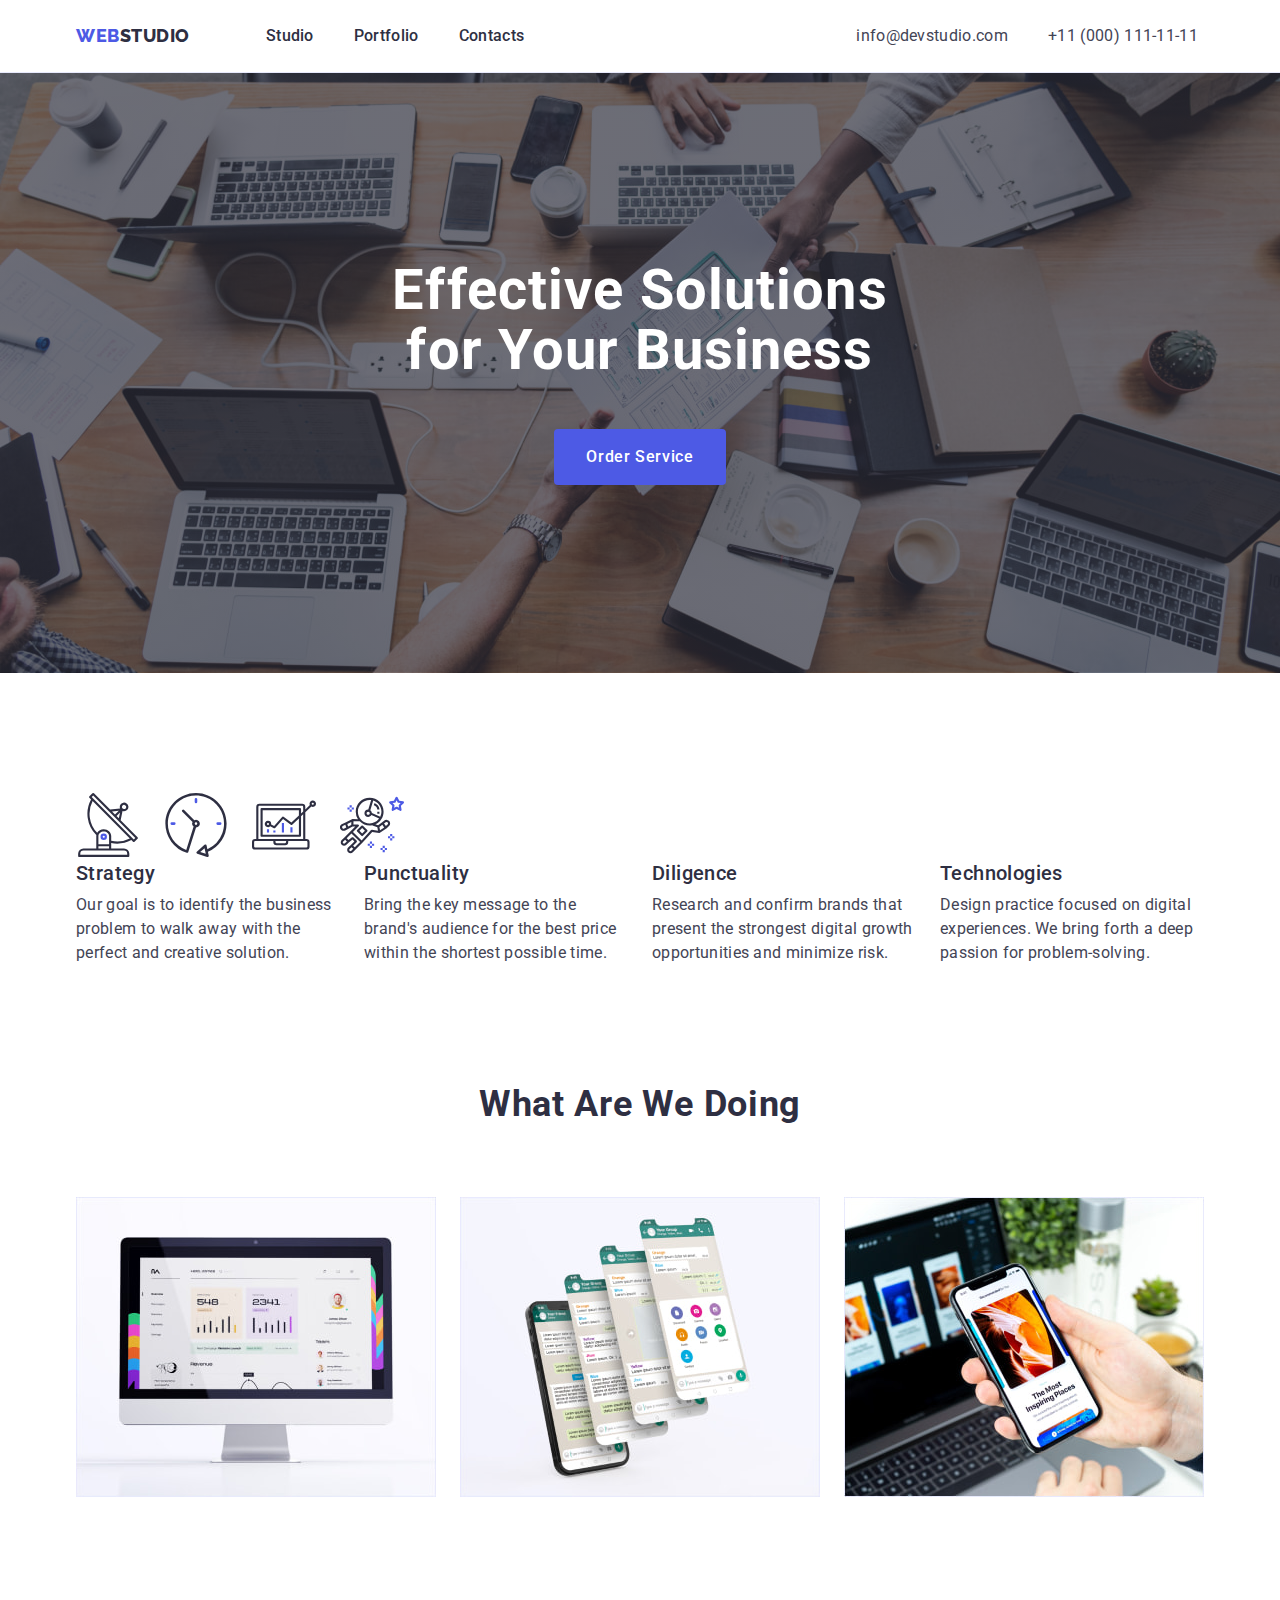
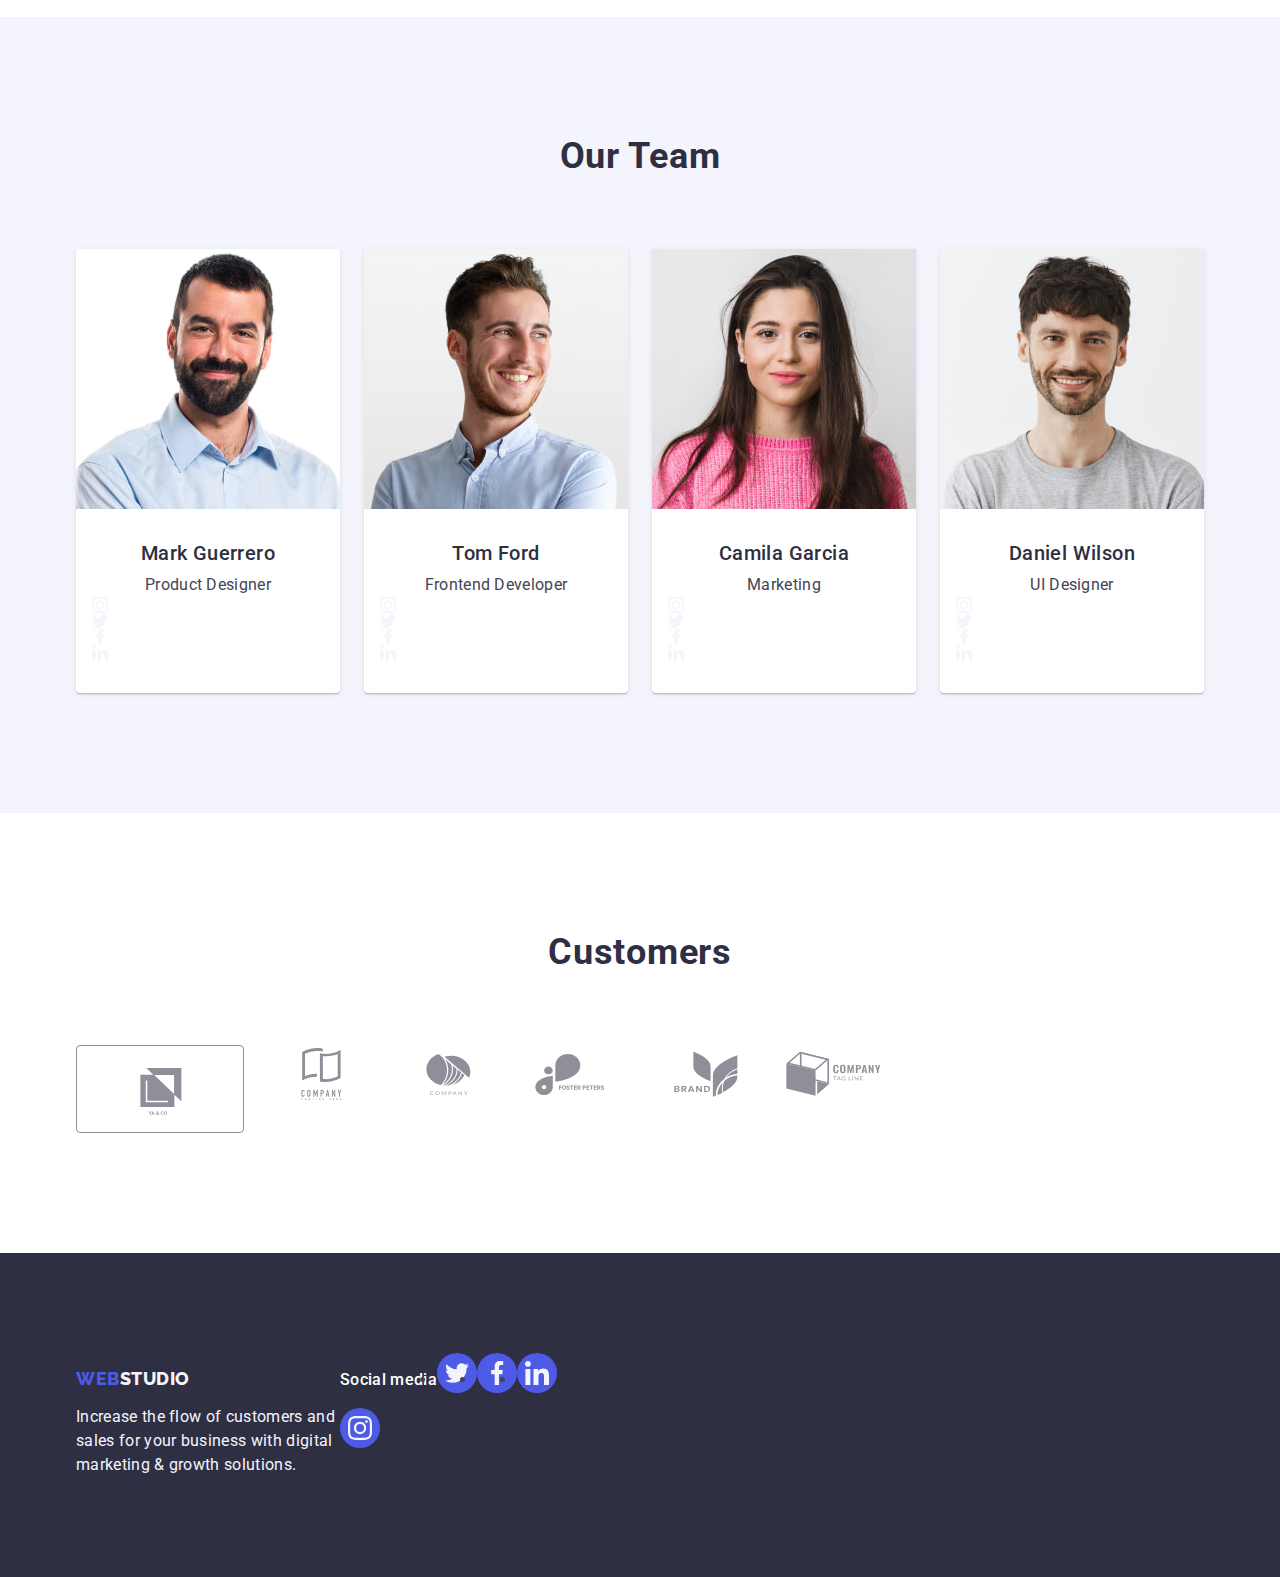
==== index.html @ 5b99110a "good night" ====
<!DOCTYPE html>
<html lang="en">
  <head>
    <meta charset="UTF-8" />
    <meta http-equiv="X-UA-Compatible" content="IE=edge" />
    <meta name="viewport" content="width=device-width, initial-scale=1.0" />
    <title>Document</title>
    <link rel="preconnect" href="https://fonts.googleapis.com" />
    <link rel="preconnect" href="https://fonts.gstatic.com" crossorigin />
    <link
      href="https://fonts.googleapis.com/css2?family=Raleway:wght@800&family=Roboto:wght@400;500;700;900&display=swap"
      rel="stylesheet"
    />
    <link
      rel="stylesheet"
      href="https://cdnjs.cloudflare.com/ajax/libs/modern-normalize/2.0.0/modern-normalize.min.css"
    />
    <link rel="stylesheet" href="./css/styles.css" />
  </head>
  <body>
    <!-- Header section -->
    <header class="line-header">
      <div class="header container">
        <nav class="line-nav">
          <a href="./index.html" target="_self" class="logo link"
            >Web<span class="accent">Studio</span></a
          >
          <ul class="menu">
            <li>
              <a class="nav link" href="./index.html" target="_self">Studio</a>
            </li>
            <li>
              <a class="nav link" href="./portfolio.html" target="_self">Portfolio</a>
            </li>
            <li>
              <a class="nav link" href="">Contacts</a>
            </li>
          </ul>
        </nav>
        <address class="address">
          <ul class="menu">
            <li>
              <a class="address-link link" href="mailto:info@devstudio.com">info@devstudio.com</a>
            </li>
            <li><a class="address-link link" href="tel:+110001111111">+11 (000) 111-11-11</a></li>
          </ul>
        </address>
      </div>
    </header>
    <!-- Main block -->
    <main>
      <section class="background">
        <div class="container">
          <h1 class="text-main">Effective Solutions for Your Business</h1>
          <button class="button-main" type="button">Order Service</button>
        </div>
      </section>
      <!-- Section one -->
      <section class="section-two">
        <div class="container">
          <h2 class="visually-hidden">What are we doing</h2>
          <ul class="section-list">
            <li>
              <svg class="pictures-one" width="64" height="64">
                <use href="./images/icons.svg#antenna"></use>
              </svg>
            </li>
            <li>
              <svg class="pictures-one" width="64" height="64">
                <use href="./images/icons.svg#clock"></use>
              </svg>
            </li>
            <li>
              <svg class="pictures-one" width="64" height="64">
                <use href="./images/icons.svg#diagram"></use>
              </svg>
            </li>
            <li>
              <svg class="pictures-one" width="64" height="64">
                <use href="./images/icons.svg#astronaut"></use>
              </svg>
            </li>
          </ul>
          <ul class="section-list">
            <li class="elements">
              <h3 class="name">Strategy</h3>
              <p class="paragraph">
                Our goal is to identify the business problem to walk away with the perfect and
                creative solution.
              </p>
            </li>
            <li class="elements">
              <h3 class="name">Punctuality</h3>
              <p class="paragraph">
                Bring the key message to the brand's audience for the best price within the shortest
                possible time.
              </p>
            </li>
            <li class="elements">
              <h3 class="name">Diligence</h3>
              <p class="paragraph">
                Research and confirm brands that present the strongest digital growth opportunities
                and minimize risk.
              </p>
            </li>
            <li class="elements">
              <h3 class="name">Technologies</h3>
              <p class="paragraph">
                Design practice focused on digital experiences. We bring forth a deep passion for
                problem-solving.
              </p>
            </li>
          </ul>
        </div>
      </section>
      <!-- Section two -->
      <section class="background-two">
        <div class="container">
          <h2 class="text-two">What are we doing</h2>
          <ul class="section-list">
            <li class="elements-two">
              <img
                class="pictures-first"
                src="./images/Section2/computer.jpg"
                width="360"
                height="300"
                alt="Website"
              />
            </li>
            <li class="elements-two">
              <img
                class="pictures-first"
                src="./images/Section2/apps.jpg"
                width="360"
                height="300"
                alt="Social networks"
              />
            </li>
            <li class="elements-two">
              <img
                class="pictures-first"
                src="./images/Section2/smartphone.jpg"
                width="360"
                height="300"
                alt="Apps"
              />
            </li>
          </ul>
        </div>
      </section>
      <!-- Section three-->
      <section class="background-three">
        <div class="container">
          <h2 class="name-three">Our Team</h2>
          <ul class="section-list">
            <li class="cards">
              <img
                src="./images/Section3/mark.jpg"
                width="264"
                height="260"
                alt="Product Designer"
              />
              <div class="cards-style">
                <h3 class="name">Mark Guerrero</h3>
                <p class="paragraph">Product Designer</p>
                <ul>
                  <li>
                    <svg class="pictures-three" width="16" height="16">
                      <use href="./images/icons.svg#instagramm"></use>
                    </svg>
                  </li>
                  <li>
                    <svg class="pictures-three" width="16" height="16">
                      <use href="./images/icons.svg#twitterr"></use>
                    </svg>
                  </li>
                  <li>
                    <svg class="pictures-three" width="16" height="16">
                      <use href="./images/icons.svg#facebookk"></use>
                    </svg>
                  </li>
                  <li>
                    <svg class="pictures-three" width="16" height="16">
                      <use href="./images/icons.svg#linkedinn"></use>
                    </svg>
                  </li>
                </ul>
              </div>
            </li>
            <li class="cards">
              <img
                src="./images/Section3/tom.jpg"
                width="264"
                height="260"
                alt="Product Designer"
              />
              <div class="cards-style">
                <h3 class="name">Tom Ford</h3>
                <p class="paragraph">Frontend Developer</p>
                <ul>
                  <li>
                    <svg class="pictures-three" width="16" height="16">
                      <use href="./images/icons.svg#instagramm"></use>
                    </svg>
                  </li>
                  <li>
                    <svg class="pictures-three" width="16" height="16">
                      <use href="./images/icons.svg#twitterr"></use>
                    </svg>
                  </li>
                  <li>
                    <svg class="pictures-three" width="16" height="16">
                      <use href="./images/icons.svg#facebookk"></use>
                    </svg>
                  </li>
                  <li>
                    <svg class="pictures-three" width="16" height="16">
                      <use href="./images/icons.svg#linkedinn"></use>
                    </svg>
                  </li>
                </ul>
              </div>
            </li>
            <li class="cards">
              <img
                src="./images/Section3/camila.jpg"
                width="264"
                height="260"
                alt="Product Designer"
              />
              <div class="cards-style">
                <h3 class="name">Camila Garcia</h3>
                <p class="paragraph">Marketing</p>
                <ul>
                  <li>
                    <svg class="pictures-three" width="16" height="16">
                      <use href="./images/icons.svg#instagramm"></use>
                    </svg>
                  </li>
                  <li>
                    <svg class="pictures-three" width="16" height="16">
                      <use href="./images/icons.svg#twitterr"></use>
                    </svg>
                  </li>
                  <li>
                    <svg class="pictures-three" width="16" height="16">
                      <use href="./images/icons.svg#facebookk"></use>
                    </svg>
                  </li>
                  <li>
                    <svg class="pictures-three" width="16" height="16">
                      <use href="./images/icons.svg#linkedinn"></use>
                    </svg>
                  </li>
                </ul>
              </div>
            </li>
            <li class="cards">
              <img
                src="./images/Section3/daniel.jpg"
                width="264"
                height="260"
                alt="Product Designer"
              />
              <div class="cards-style">
                <h3 class="name">Daniel Wilson</h3>
                <p class="paragraph">UI Designer</p>
                <ul>
                  <li>
                    <svg class="pictures-three" width="16" height="16">
                      <use href="./images/icons.svg#instagramm"></use>
                    </svg>
                  </li>
                  <li>
                    <svg class="pictures-three" width="16" height="16">
                      <use href="./images/icons.svg#twitterr"></use>
                    </svg>
                  </li>
                  <li>
                    <svg class="pictures-three" width="16" height="16">
                      <use href="./images/icons.svg#facebookk"></use>
                    </svg>
                  </li>
                  <li>
                    <a href="">
                      <svg class="pictures-three" width="16" height="16">
                      <use href="./images/icons.svg#linkedinn"></use>
                    </svg>
                    </a>
                  </li>
                </ul>
              </div>
            </li>
          </ul>
        </div>
      </section>
      <!-- Section four -->
      <section class="background-four">
        <div class="container">
          <h2 class="text-four">Customers</h2>
          <ul class="section-list">
            <li class="elements-footer">
              <a href="" target="_blank" class="link-footer">
              <svg class="pictures-four" width="104" height="56">
                <use href="./images/icons.svg#yaco"></use>
              </svg>
              </a>
            </li>
            <li>
              <svg class="pictures-four" width="104" height="56">
                <use href="./images/icons.svg#company"></use>
              </svg>
            </li>
            <li>
              <svg class="pictures-four" width="104" height="56">
                <use href="./images/icons.svg#companytwo"></use>
              </svg>
            </li>
            <li>
              <svg class="pictures-four" width="104" height="56">
                <use href="./images/icons.svg#foster"></use>
              </svg>
            </li>
            <li>
              <svg class="pictures-four" width="104" height="56">
                <use href="./images/icons.svg#brand"></use>
              </svg>
            </li>
            <li>
              <svg class="pictures-four" width="104" height="56">
                <use href="./images/icons.svg#tagline"></use>
              </svg>
            </li>
          </ul>
        </div>
      </section>
    </main>
    <!-- Footer section -->
    <footer class="footer">
      <div class="additional container">
        <div class="another-logo">
        <a href="./index.html" target="_self" class="logos link"
          >Web<span class="studio">Studio</span>
        </a>
        <p class="text-fotter">
          Increase the flow of customers and sales for your business with digital marketing & growth
          solutions.
        </p>
        </div>
        <div class="section-footer">
        <div class="networks">
          <p class="paragraph-footer">
            Social media
          </p>
          <ul class="list-footer">
          <li class="circle-element">
            <span class="circle">
            <svg class="icons-footer" width="24" height="24">
              <use href="./images/icons.svg#instagram"></use>
            </svg>
            </span>
          </li>
          </div>
          <li>
            <span class="circle">
            <svg class="icons-footer" width="24" height="24">
              <use href="./images/icons.svg#twitter"></use>
            </svg>
            </span>
            </li>
          </li>
          <li>
            <span class="circle">
            <svg class="icons-footer" width="24" height="24">
              <use href="./images/icons.svg#facebook"></use>
            </svg>
            </span>
          </li>
          <li>
            <span class="circle">
            <svg class="icons-footer" width="24" height="24">
              <use href="./images/icons.svg#linkedin"></use>
            </svg>
            </span>
          </li>
        </ul>
        </div>
      </div>
    </footer>
  </body>
</html>
---- css/styles.css ----
:root {
--active: #404BBF;
--normal: #2E2F42;
--button: #4D5AE5;
--button-navigation: #E7E9FC;
--white: #FFFFFF;
--paragraphs: #434455;
--background: #F4F4FD;
--grey: #8e8f99;
}
*,
*::before,
*::after {
    box-sizing: border-box;
}
h1,
h2,
h3,
h4,
h5,
h6,
p {
    margin-top: 0;
    margin-bottom: 0;
}

ul {
    list-style: none;
    margin: 0;
    padding: 0;
}
img {
    display: block;
    max-width: 100%;
}
body {
    margin: 0;
    color: var(--paragraphs);
    background-color: var(--white);
    font-family: "Roboto", sans-serif;
}
.link {
    text-decoration: none;
}
.nav {
    color: var(--normal);
    font-weight: 500;
    line-height: 1.5;
    letter-spacing: 0.02em;
    padding-top: 24px;
    padding-bottom: 24px;
    display: block;
}

.nav:hover,
.nav:focus {
    color: var(--active);
}
.address-link {
    color: var(--paragraphs);
    font-size: 16px;
    font-weight: 400;
    line-height: 1.5;
    letter-spacing: 0.02em;
}
.address-link:hover,
.address-link:focus {
    color: var(--active);
}
.name {
    color: var(--normal);
    font-size: 20px;
    font-weight: 500;
    line-height: 1.2;
    letter-spacing: 0.02em;
    margin-bottom: 8px;
}
.paragraph {
    color: var(--paragraphs);
    font-size: 16px;
    line-height: 1.5;
    letter-spacing: 0.02em;
    margin-right: auto;
    margin-left: auto;
}
.button {
    color: var(--button);
    background-color: var(--background);
    font-family: "Roboto", sans-serif;
    font-size: 16px;
    font-weight: 500;
    line-height: 1.5;
    letter-spacing: 0.04em;
    text-align: center;
    cursor: pointer;
    padding: 12px 24px;
    border: 1px solid #e7e9fc;
    border-radius: 4px;
}
.button:hover,
.button:focus {
    color: var(--white); 
    background-color: var(--active);
    border: 1px solid transparent;
}
.button-main {
    color: var(--white);
    background-color: var(--button);
    font-family: "Roboto", sans-serif;
    font-size: 16px;
    font-weight: 500;
    line-height: 1.5;
    letter-spacing: 0.04em;
    cursor: pointer;
    display: block;
    margin-right: auto;
    margin-left: auto;
    padding-top: 16px;
    padding-right: 32px;
    padding-bottom: 16px;
    padding-left: 32px;
    min-width: 169px;
    height: 56px;
    border: none;
    border-radius: 4px;
}
.button-main:hover,
.button-main:focus {
    color: var(--white);
    background-color: var(--active);
}
.footer {
background-color: var(--normal);
padding-top: 100px;
padding-bottom: 100px;
}
.text-fotter {
font-size: 16px;
line-height: 1.5;
letter-spacing: 0.02em;
max-width: 264px;
color: var(--background);
}
.logo {
font-family: "Raleway", sans-serif;
    font-size: 18px;
    font-weight: 800;
    line-height: 1.17;
    letter-spacing: 0.03em;
    text-align: left;
    text-transform: uppercase;
    color: var(--button);
    margin-right: 76px;
}
.accent {
    color: var(--normal);
}
.background {
    background-color: var(--normal);
    background-image: linear-gradient(rgba(46, 47, 60, 0.70), rgba(46, 47, 60, 0.70)), url(../images/people-office.jpg);
    background-repeat: no-repeat;
    background-position: center;
    background-size: cover;
    padding-top: 188px;
    padding-bottom: 188px;
}
.text-main {
    color: var(--white);
    font-size: 56px;
    font-weight: 700;
    line-height: 1.07;
    letter-spacing: 0.02em;
    text-align: center;
    margin-right: auto;
    margin-left: auto;
    margin-bottom: 48px;
    max-width: 496px;
}
.text-two {
    color: var(--normal);
        font-size: 36px;
        font-weight: 700;
        line-height: 1.11;
        letter-spacing: 0.02em;
        text-align: center;
        margin-right: auto;
        margin-left: auto;
        text-transform: capitalize;
        margin-bottom: 72px;

}
.pictures-first {
    background-color: var(--button-navigation);
}
.background-two {
background-color: var(--white);
padding-bottom: 120px;
}
.background-three {
background-color: var(--background);
padding-top: 120px;
padding-bottom: 120px;
}
.cards {
    background-color: var(--white);
    text-decoration: none;
    width: calc((100% - 72px) / 4);
    border-radius: 0px 0px 4px 4px;
    box-shadow: 0px 2px 1px 0px rgba(46, 47, 66, 0.078),
        0px 1px 1px 0px rgba(46, 47, 66, 0.161),
        0px 1px 6px 0px rgba(46, 47, 66, 0.078);
    }
.address {
    font-style: normal;
    margin-left: 332px;
}
.name-three {
    color: var(--normal);
        font-family: "Roboto", sans-serif;
        font-size: 36px;
        font-weight: 700;
        line-height: 1.11;
        letter-spacing: 0.02em;
        text-transform: capitalize;
        margin-bottom: 72px;
        text-align: center;
        margin-right: auto;
        margin-left: auto;
}
.studio {
color: var(--background);
}
.name-portfolio {
    color: var(--normal);
    font-family: "Roboto", sans-serif;
    font-size: 20px;
    font-weight: 500;
    line-height: 1.2;
    letter-spacing: 0.02em;
    margin-bottom: 8px;
}
.paragraph-two {
    color: var(--paragraphs);
    font-size: 16px;
    line-height: 1.5;
    letter-spacing: 0.02em;

}
.section-two {
padding-top: 120px;
padding-bottom: 120px;
}
.container {
    width: 1158px;
    margin-right: auto;
    margin-left: auto;
    padding-left: 15px;
    padding-right: 15px;
} 
.line-nav {
display: flex;
align-items: center;
}
.line-header{
border-bottom: 1px solid #e7e9fc;
box-shadow: 0px 2px 1px rgba(46, 47, 66, 0.08),
 0px 1px 1px rgba(46, 47, 66, 0.16),
 0px 1px 6px rgba(46, 47, 66, 0.08);
}    
.menu {
    display: flex;
    gap: 40px;
}   
.section-list {
    display: flex;
    gap: 24px;
}
.elements {
width: calc((100% - 72px) / 4);
}
.elements-two {
    width: calc((100% - 48px) / 3);
}
.cards-style {
padding: 32px 16px;
text-align: center;
}
.visually-hidden {
    position: absolute;
    width: 1px;
    height: 1px;
    margin: -1px;
    border: 0;
    padding: 0;
    white-space: nowrap;
    clip-path: inset(100%);
    clip: rect(0 0 0 0);
    overflow: hidden;
}
.header {
    display: flex;
    align-items: center;
}
.section-portfolio {
    padding-top: 96px;
    padding-bottom: 120px;
}
.list-portfolio {
    display: flex;
    justify-content: center;
    gap: 24px;
    margin-bottom: 72px;
}
.list-port {
    display: flex;
    flex-wrap: wrap;
    column-gap: 24px;
    row-gap: 48px;
}
.cards-portfolio {
    background-color: var(--white);
    text-decoration: none;
    width: calc((100% - 48px) / 3);
    box-shadow: 0px 2px 1px 0px rgba(46, 47, 66, 0.078),
     0px 1px 1px 0px rgba(46, 47, 66, 0.161),
     0px 1px 6px 0px rgba(46, 47, 66, 0.078);
}
.inf-portfolio {
    padding: 32px 16px;
    border: 1px solid #e7e9fc;
    border-top: none;
}
.logos {
    font-family: "Raleway", sans-serif;
    font-size: 18px;
    font-weight: 800;
    line-height: 1.17;
    letter-spacing: 0.03em;
    text-align: left;
    text-transform: uppercase;
    color: var(--button);
    display: inline-block;
    margin-bottom: 16px;
}
.background-four {
background-color: var(--white);
padding-top: 120px;
padding-bottom: 120px;
}
.text-four {
    color: var(--normal);
    font-size: 36px;
    font-weight: 700;
    line-height: 1.11;
    letter-spacing: 0.02em;
    text-align: center;
    margin-right: auto;
    margin-left: auto;
    text-transform: capitalize;
    margin-bottom: 72px;
}
.pictures-four {
    stroke: ;
    fill: currentColor;
}
.elements-footer {
    width: calc((100% - 120px) / 6);
    height: 88px;
}
.link-footer {
    width: 100%;
    height: 100%;
    border: 1px solid var(--grey);
    border-radius: 4px;
    display: flex;
    align-items: center;
    justify-content: center;
    color: var(--grey);
}
.link-footer:hover,
.link-footer:focus {
    border-color: var(--active);
    color: var(--active);
}
.pictures-one {
    fill: none;
        stroke: ;
}
.pictures-three {
    display: flex;
    fill: none;
        stroke: ;
}
.icons-footer {

}
.circle {
    display: flex;
    justify-content: center;
    align-items: center;
    width: 40px;
    height: 40px;
    background-color: var(--button);
    border-radius: 50px;
}
.circle:hover,
.circle:focus {
background-color: #31d0aa;
}
.section-footer {
    display: flex;
    align-items: baseline;
    margin-right: 120px;
}
.list-footer {
    display: flex;
    gap: 16px;
}
.additional {
    display: flex;
    align-items: baseline;
}
.another-logo {

}
.networks {

}
.paragraph-footer {
    font-weight: 500;
    font-size: 16px;
    line-height: 1.5;
    letter-spacing: 0.02em;
    color: #FFFFFF;
    margin-bottom: 16px;
}
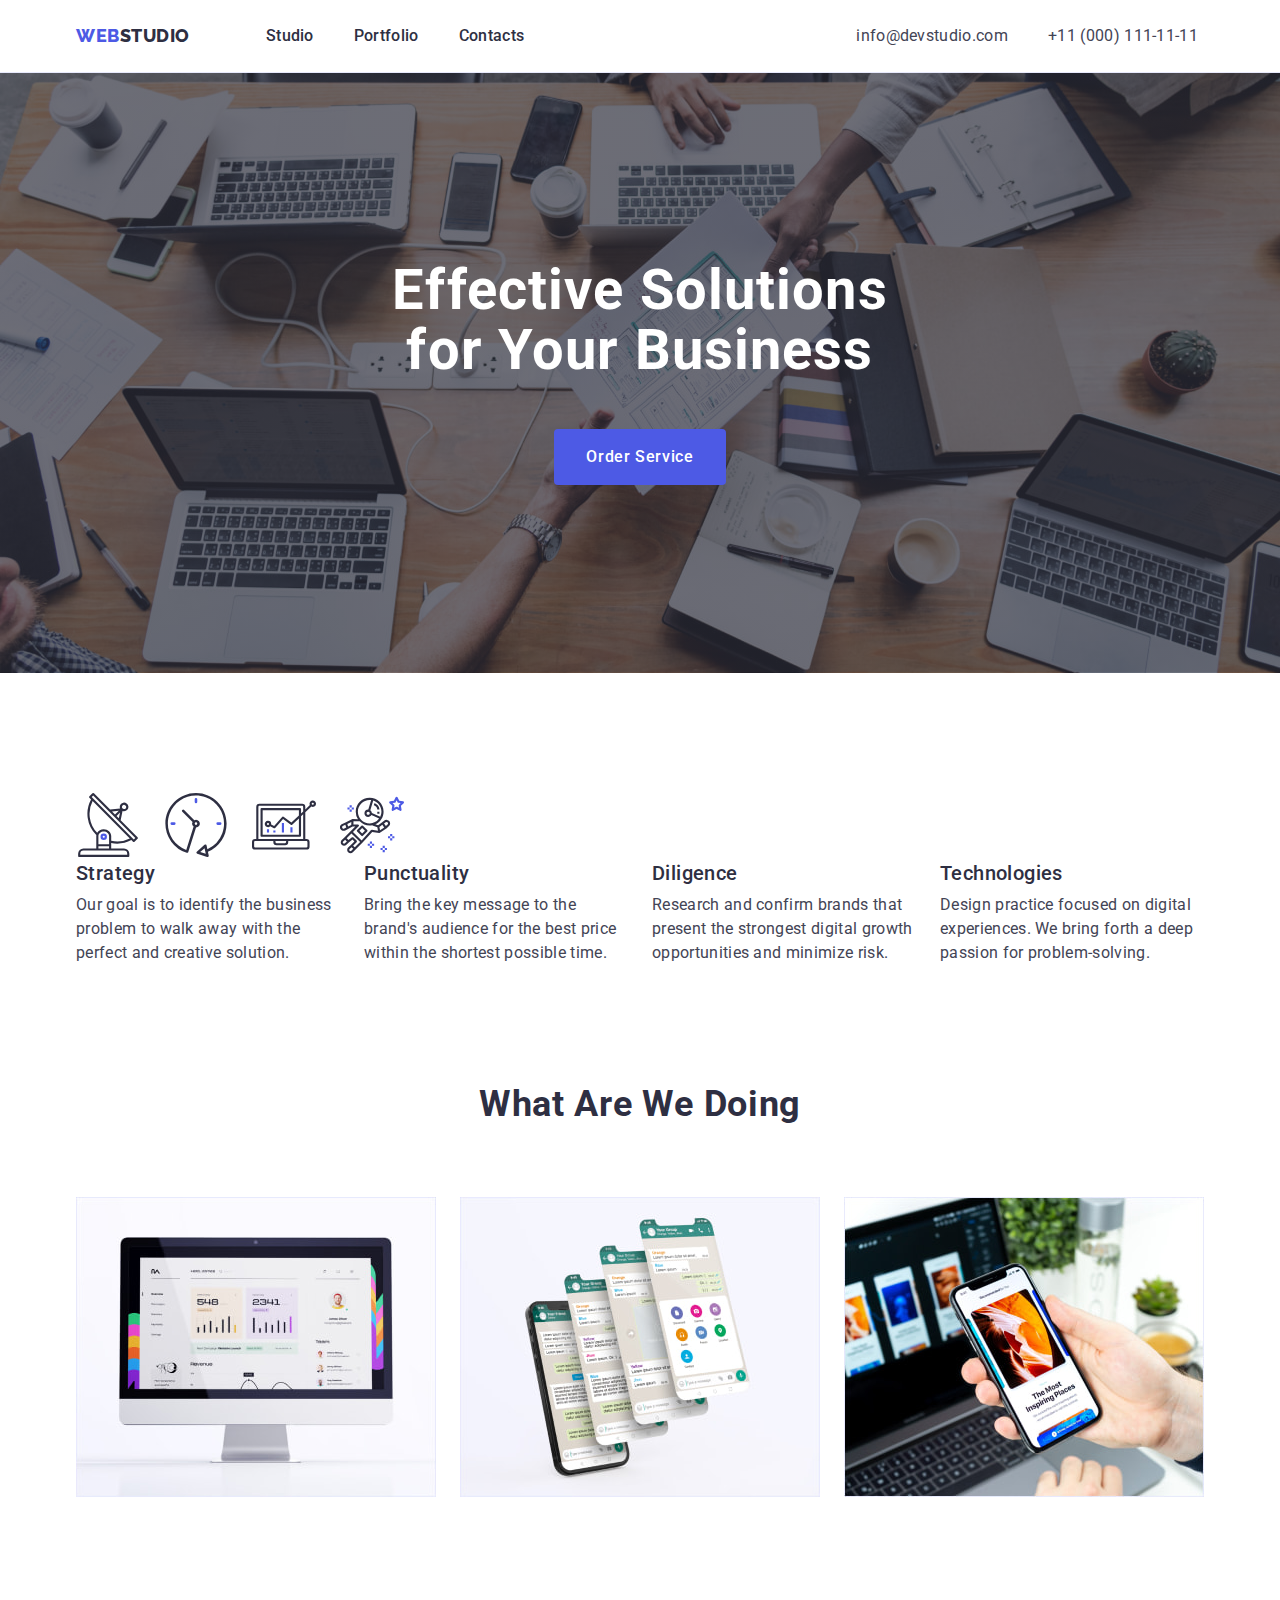
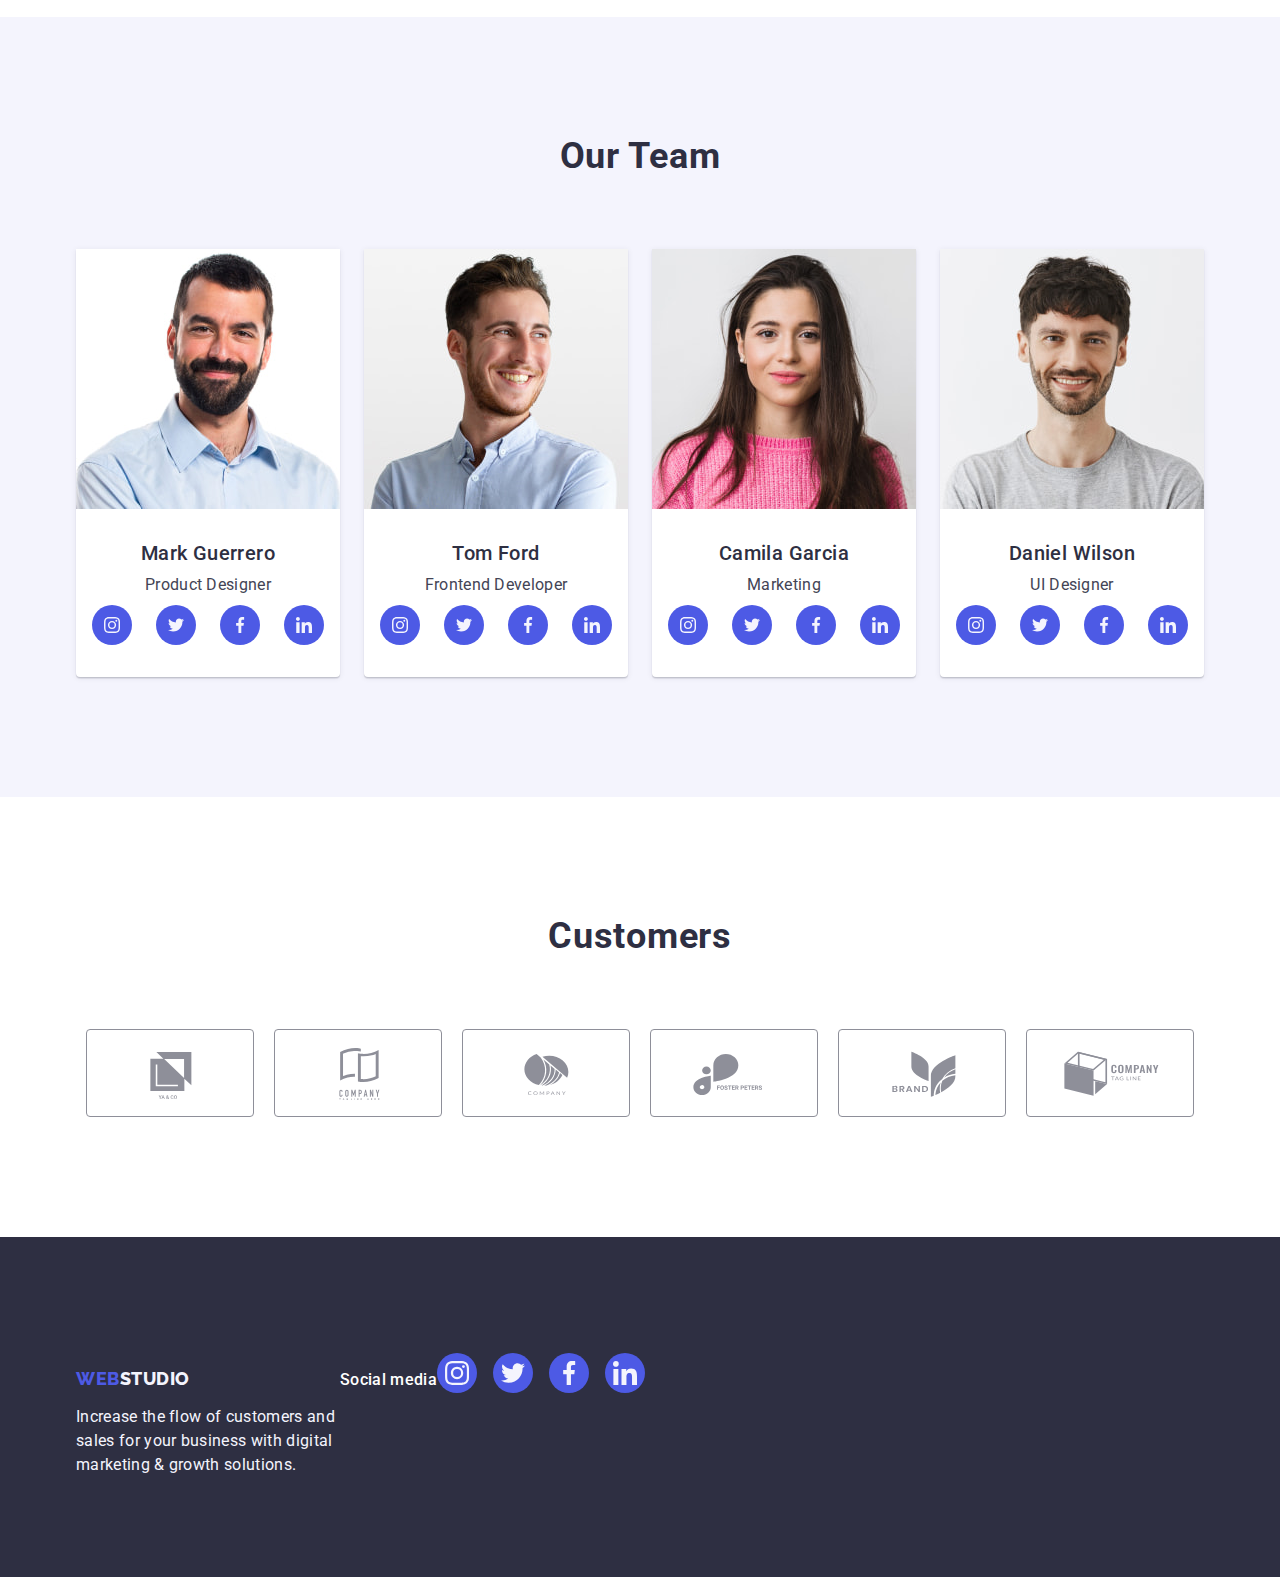
==== commit 6f3d0374: "new day" ====
--- a/index.html
+++ b/index.html
@@ -163,26 +163,34 @@
               <div class="cards-style">
                 <h3 class="name">Mark Guerrero</h3>
                 <p class="paragraph">Product Designer</p>
-                <ul>
-                  <li>
-                    <svg class="pictures-three" width="16" height="16">
+                <ul class="team-list">
+                  <li class="team-item">
+                    <a href="" class="team-link">
+                    <svg class="team-icons" width="16" height="16">
                       <use href="./images/icons.svg#instagramm"></use>
                     </svg>
-                  </li>
-                  <li>
-                    <svg class="pictures-three" width="16" height="16">
+                    </a>
+                  </li>
+                  <li class="team-item">
+                    <a href="" class="team-link">
+                    <svg class="team-icons" width="16" height="16">
                       <use href="./images/icons.svg#twitterr"></use>
                     </svg>
-                  </li>
-                  <li>
-                    <svg class="pictures-three" width="16" height="16">
+                    </a>
+                  </li>
+                  <li class="team-item">
+                    <a href="" class="team-link">
+                    <svg class="team-icons" width="16" height="16">
                       <use href="./images/icons.svg#facebookk"></use>
                     </svg>
-                  </li>
-                  <li>
-                    <svg class="pictures-three" width="16" height="16">
+                    </a>
+                  </li>
+                  <li class="team-item">
+                    <a href="" class="team-link">
+                    <svg class="team-icons" width="16" height="16">
                       <use href="./images/icons.svg#linkedinn"></use>
                     </svg>
+                    </a>
                   </li>
                 </ul>
               </div>
@@ -197,26 +205,34 @@
               <div class="cards-style">
                 <h3 class="name">Tom Ford</h3>
                 <p class="paragraph">Frontend Developer</p>
-                <ul>
-                  <li>
-                    <svg class="pictures-three" width="16" height="16">
+                <ul class="team-list">
+                  <li class="team-item">
+                    <a href="" class="team-link">
+                    <svg class="team-icons" width="16" height="16">
                       <use href="./images/icons.svg#instagramm"></use>
                     </svg>
-                  </li>
-                  <li>
-                    <svg class="pictures-three" width="16" height="16">
+                    </a>
+                  </li>
+                  <li class="team-item">
+                    <a href="" class="team-link">
+                    <svg class="team-icons" width="16" height="16">
                       <use href="./images/icons.svg#twitterr"></use>
                     </svg>
-                  </li>
-                  <li>
-                    <svg class="pictures-three" width="16" height="16">
+                    </a>
+                  </li>
+                  <li class="team-item">
+                    <a href="" class="team-link">
+                    <svg class="team-icons" width="16" height="16">
                       <use href="./images/icons.svg#facebookk"></use>
                     </svg>
-                  </li>
-                  <li>
-                    <svg class="pictures-three" width="16" height="16">
+                    </a>
+                  </li>
+                  <li class="team-item">
+                    <a href="" class="team-link">
+                    <svg class="team-icons" width="16" height="16">
                       <use href="./images/icons.svg#linkedinn"></use>
                     </svg>
+                    </a>
                   </li>
                 </ul>
               </div>
@@ -231,26 +247,34 @@
               <div class="cards-style">
                 <h3 class="name">Camila Garcia</h3>
                 <p class="paragraph">Marketing</p>
-                <ul>
-                  <li>
-                    <svg class="pictures-three" width="16" height="16">
+                <ul class="team-list">
+                  <li class="team-item">
+                    <a href="" class="team-link">
+                    <svg class="team-icons" width="16" height="16">
                       <use href="./images/icons.svg#instagramm"></use>
                     </svg>
-                  </li>
-                  <li>
-                    <svg class="pictures-three" width="16" height="16">
+                    </a>
+                  </li>
+                  <li class="team-item">
+                    <a href="" class="team-link">
+                    <svg class="team-icons" width="16" height="16">
                       <use href="./images/icons.svg#twitterr"></use>
                     </svg>
-                  </li>
-                  <li>
-                    <svg class="pictures-three" width="16" height="16">
+                    </a>
+                  </li>
+                  <li class="team-item">
+                    <a href="" class="team-link">
+                    <svg class="team-icons" width="16" height="16">
                       <use href="./images/icons.svg#facebookk"></use>
                     </svg>
-                  </li>
-                  <li>
-                    <svg class="pictures-three" width="16" height="16">
+                    </a>
+                  </li>
+                  <li class="team-item">
+                    <a href="" class="team-link">
+                    <svg class="team-icons" width="16" height="16">
                       <use href="./images/icons.svg#linkedinn"></use>
                     </svg>
+                    </a>
                   </li>
                 </ul>
               </div>
@@ -265,25 +289,31 @@
               <div class="cards-style">
                 <h3 class="name">Daniel Wilson</h3>
                 <p class="paragraph">UI Designer</p>
-                <ul>
-                  <li>
-                    <svg class="pictures-three" width="16" height="16">
+                <ul class="team-list">
+                  <li class="team-item">
+                    <a href="" class="team-link">
+                    <svg class="team-icons" width="16" height="16">
                       <use href="./images/icons.svg#instagramm"></use>
                     </svg>
-                  </li>
-                  <li>
-                    <svg class="pictures-three" width="16" height="16">
+                    </a>
+                  </li>
+                  <li class="team-item">
+                    <a href="" class="team-link">
+                    <svg class="team-icons" width="16" height="16">
                       <use href="./images/icons.svg#twitterr"></use>
                     </svg>
-                  </li>
-                  <li>
-                    <svg class="pictures-three" width="16" height="16">
+                    </a>
+                  </li>
+                  <li class="team-item">
+                    <a href="" class="team-link">
+                    <svg class="team-icons" width="16" height="16">
                       <use href="./images/icons.svg#facebookk"></use>
                     </svg>
-                  </li>
-                  <li>
-                    <a href="">
-                      <svg class="pictures-three" width="16" height="16">
+                    </a>
+                  </li>
+                  <li class="team-item">
+                    <a href="" class="team-link">
+                    <svg class="team-icons" width="16" height="16">
                       <use href="./images/icons.svg#linkedinn"></use>
                     </svg>
                     </a>
@@ -298,38 +328,48 @@
       <section class="background-four">
         <div class="container">
           <h2 class="text-four">Customers</h2>
-          <ul class="section-list">
-            <li class="elements-footer">
-              <a href="" target="_blank" class="link-footer">
-              <svg class="pictures-four" width="104" height="56">
+          <ul class="customers-list">
+            <li class="customers-item">
+              <a href="" class="customers-link" aria-label="yaco">
+              <svg class="customers-icon" width="104" height="56">
                 <use href="./images/icons.svg#yaco"></use>
               </svg>
               </a>
             </li>
-            <li>
-              <svg class="pictures-four" width="104" height="56">
+            <li class="customers-item">
+              <a href="" class="customers-link" aria-label="company">
+              <svg class="customers-icon" width="104" height="56">
                 <use href="./images/icons.svg#company"></use>
               </svg>
-            </li>
-            <li>
-              <svg class="pictures-four" width="104" height="56">
+              </a>
+            </li>
+            <li class="customers-item">
+              <a href="" class="customers-link" aria-label="companytwo">
+              <svg class="customers-icon" width="104" height="56">
                 <use href="./images/icons.svg#companytwo"></use>
               </svg>
-            </li>
-            <li>
-              <svg class="pictures-four" width="104" height="56">
+              </a>
+            </li>
+            <li class="customers-item">
+              <a href="" class="customers-link" aria-label="foster">
+              <svg class="customers-icon" width="104" height="56">
                 <use href="./images/icons.svg#foster"></use>
               </svg>
-            </li>
-            <li>
-              <svg class="pictures-four" width="104" height="56">
+              </a>
+            </li>
+            <li class="customers-item">
+              <a href="" class="customers-link" aria-label="brand">
+              <svg class="customers-icon" width="104" height="56">
                 <use href="./images/icons.svg#brand"></use>
               </svg>
-            </li>
-            <li>
-              <svg class="pictures-four" width="104" height="56">
+              </a>
+            </li>
+            <li class="customers-item">
+              <a href="" class="customers-link" aria-label="tagline">
+              <svg class="customers-icon" width="104" height="56">
                 <use href="./images/icons.svg#tagline"></use>
               </svg>
+              </a>
             </li>
           </ul>
         </div>
@@ -348,40 +388,38 @@
         </p>
         </div>
         <div class="section-footer">
-        <div class="networks">
           <p class="paragraph-footer">
             Social media
           </p>
-          <ul class="list-footer">
-          <li class="circle-element">
-            <span class="circle">
-            <svg class="icons-footer" width="24" height="24">
+          <ul class="footer-list">
+          <li class="footer-item">
+            <a href="" class="footer-link" aria-label="instagram">
+            <svg class="footer-icons" width="24" height="24">
               <use href="./images/icons.svg#instagram"></use>
             </svg>
-            </span>
+            </a>
           </li>
-          </div>
-          <li>
-            <span class="circle">
-            <svg class="icons-footer" width="24" height="24">
+          <li class="footer-item">
+            <a href="" class="footer-link" aria-label="instagram">
+            <svg class="footer-icons" width="24" height="24">
               <use href="./images/icons.svg#twitter"></use>
             </svg>
-            </span>
+          </a>
             </li>
           </li>
-          <li>
-            <span class="circle">
-            <svg class="icons-footer" width="24" height="24">
+          <li class="footer-item">
+            <a href="" class="footer-link" aria-label="instagram">
+            <svg class="footer-icons" width="24" height="24">
               <use href="./images/icons.svg#facebook"></use>
             </svg>
-            </span>
+          </a>
           </li>
-          <li>
-            <span class="circle">
-            <svg class="icons-footer" width="24" height="24">
+          <li class="footer-item">
+            <a href="" class="footer-link" aria-label="instagram">
+            <svg class="footer-icons" width="24" height="24">
               <use href="./images/icons.svg#linkedin"></use>
             </svg>
-            </span>
+          </a>
           </li>
         </ul>
         </div>
--- a/css/styles.css
+++ b/css/styles.css
@@ -271,19 +271,11 @@
     display: flex;
     gap: 40px;
 }   
-.section-list {
-    display: flex;
-    gap: 24px;
-}
 .elements {
 width: calc((100% - 72px) / 4);
 }
 .elements-two {
     width: calc((100% - 48px) / 3);
-}
-.cards-style {
-padding: 32px 16px;
-text-align: center;
 }
 .visually-hidden {
     position: absolute;
@@ -359,15 +351,24 @@
     text-transform: capitalize;
     margin-bottom: 72px;
 }
-.pictures-four {
-    stroke: ;
-    fill: currentColor;
-}
-.elements-footer {
+.pictures-one {
+    fill: none;
+}
+.section-list {
+    display: flex;
+    gap: 24px;
+}
+/* Customers - Section four */
+.customers-list {
+    display: flex;
+    justify-content: center;
+    gap: 20px;
+}
+.customers-item {
     width: calc((100% - 120px) / 6);
     height: 88px;
 }
-.link-footer {
+.customers-link {
     width: 100%;
     height: 100%;
     border: 1px solid var(--grey);
@@ -377,60 +378,103 @@
     justify-content: center;
     color: var(--grey);
 }
-.link-footer:hover,
-.link-footer:focus {
+.customers-link:hover .customers-icon {
+    fill: var(--active);
+}
+.customers-link:hover,
+.customers-link:focus {
     border-color: var(--active);
     color: var(--active);
 }
-.pictures-one {
+.customers-icon {
+fill: currentColor;
+}
+/* Section three */
+.team-icons {
+    display: flex;
     fill: none;
-        stroke: ;
-}
-.pictures-three {
+}
+.team-list {
+display: flex;
+justify-content: center;
+gap: 24px;
+}
+.team-item {
+    width: 40px;
+    height: 40px;
+    border-radius: 50%;
+    margin-top: 8px;
+    transition-duration: 250ms;
+    transition-timing-function: cubic-bezier(0.4, 0, 0.2, 1);
+}
+.team-link {
+display: flex;
+width: 40px;
+height: 40px;
+background-color: var(--button);
+border-radius: 50%;
+justify-content: center;
+align-items: center;
+transition: background-color 250ms cubic-bezier(0.4, 0, 0.2, 1);
+}
+.team-link:hover,
+.team-link:focus {
+    background-color: var(--active);
+}
+.cards-style {
+    padding: 32px 0;
+    text-align: center;
+}
+/* Footer */
+.footer-icons {
     display: flex;
     fill: none;
-        stroke: ;
-}
-.icons-footer {
-
-}
-.circle {
+}
+
+.footer-list {
     display: flex;
     justify-content: center;
-    align-items: center;
+    gap: 16px;
+}
+.footer-item {
+    width: 40px;
+    height: 40px;
+    border-radius: 50%;
+    margin-top: 16px;
+    transition-duration: 250ms;
+    transition-timing-function: cubic-bezier(0.4, 0, 0.2, 1);
+}
+
+.footer-link {
+    display: flex;
     width: 40px;
     height: 40px;
     background-color: var(--button);
-    border-radius: 50px;
-}
-.circle:hover,
-.circle:focus {
-background-color: #31d0aa;
+    border-radius: 50%;
+    justify-content: center;
+    align-items: center;
+    transition: background-color 250ms cubic-bezier(0.4, 0, 0.2, 1);
+}
+.footer-link:hover,
+.footer-link:focus {
+    background-color: #31d0aa;
 }
 .section-footer {
     display: flex;
     align-items: baseline;
     margin-right: 120px;
 }
-.list-footer {
-    display: flex;
-    gap: 16px;
-}
+
 .additional {
     display: flex;
     align-items: baseline;
 }
-.another-logo {
-
-}
-.networks {
-
-}
 .paragraph-footer {
     font-weight: 500;
     font-size: 16px;
     line-height: 1.5;
     letter-spacing: 0.02em;
-    color: #FFFFFF;
+    color: var(--white);
     margin-bottom: 16px;
+    max-width: 264px;
 }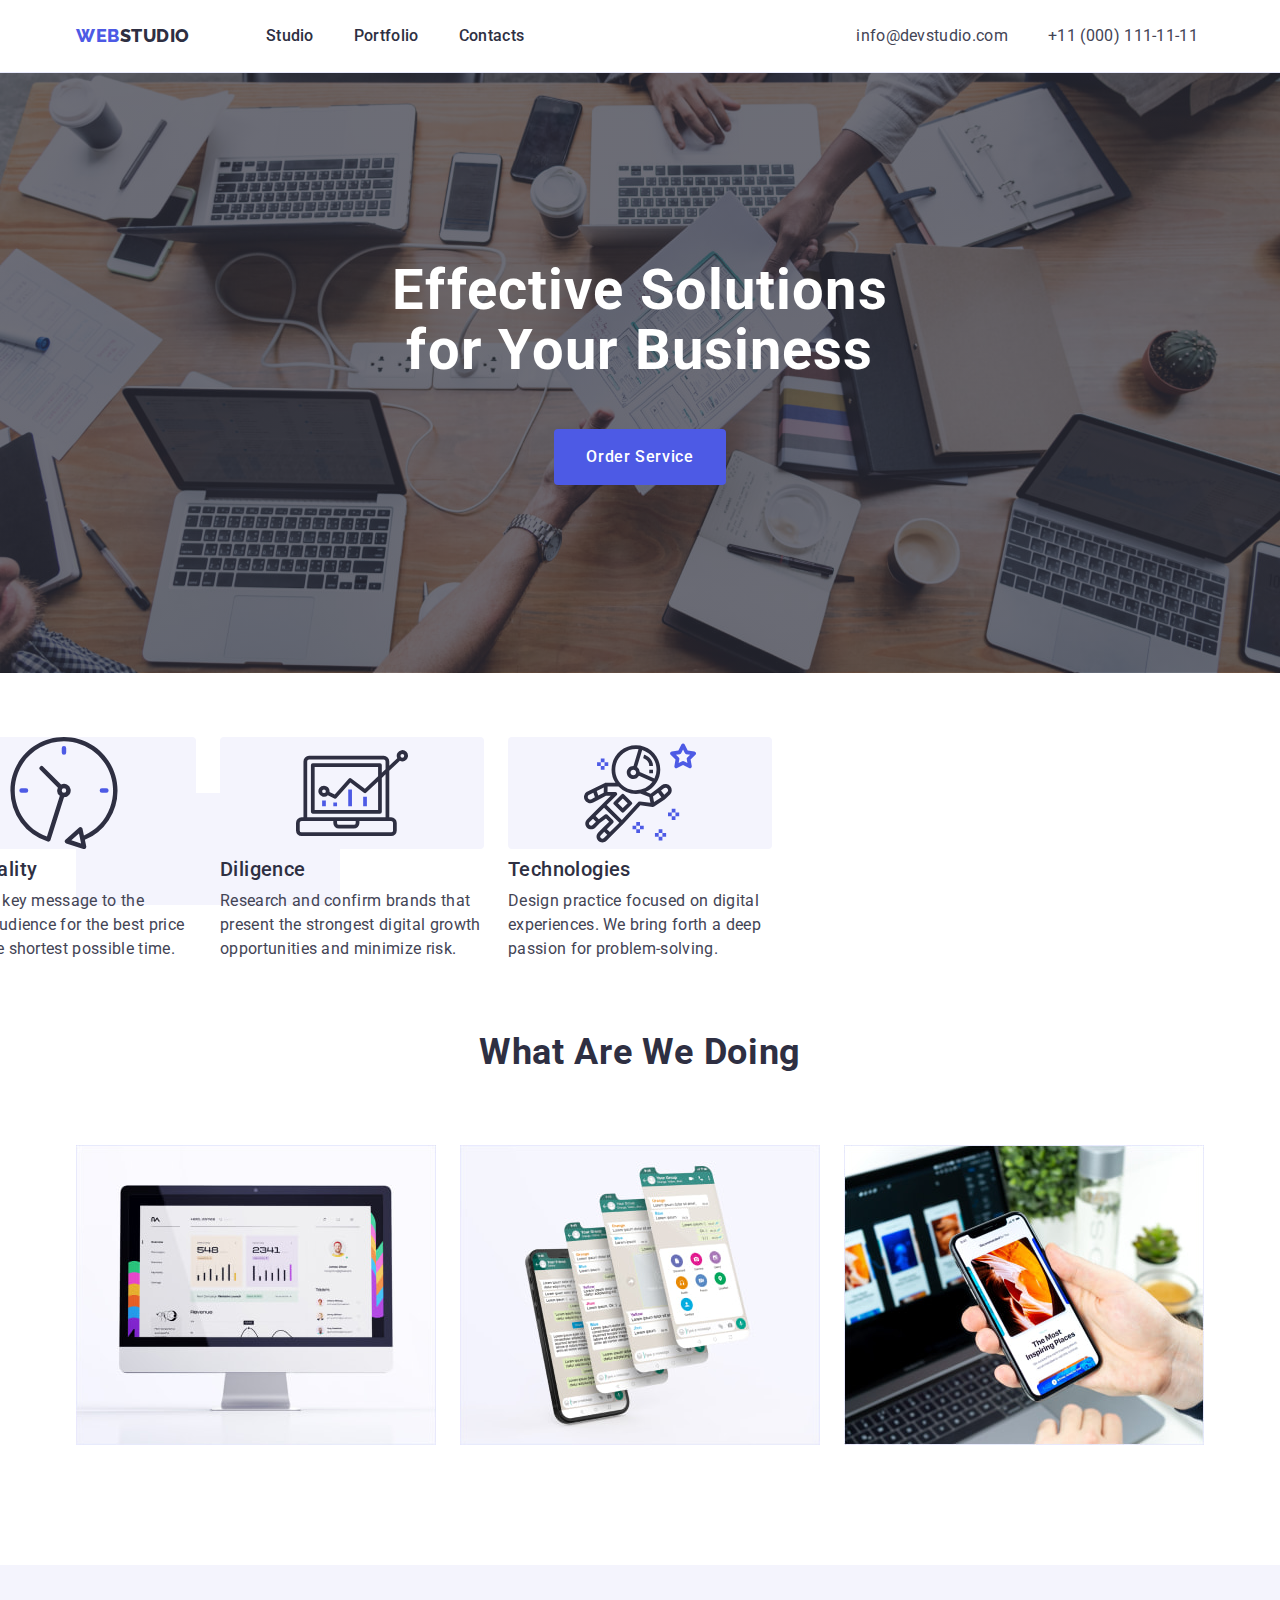
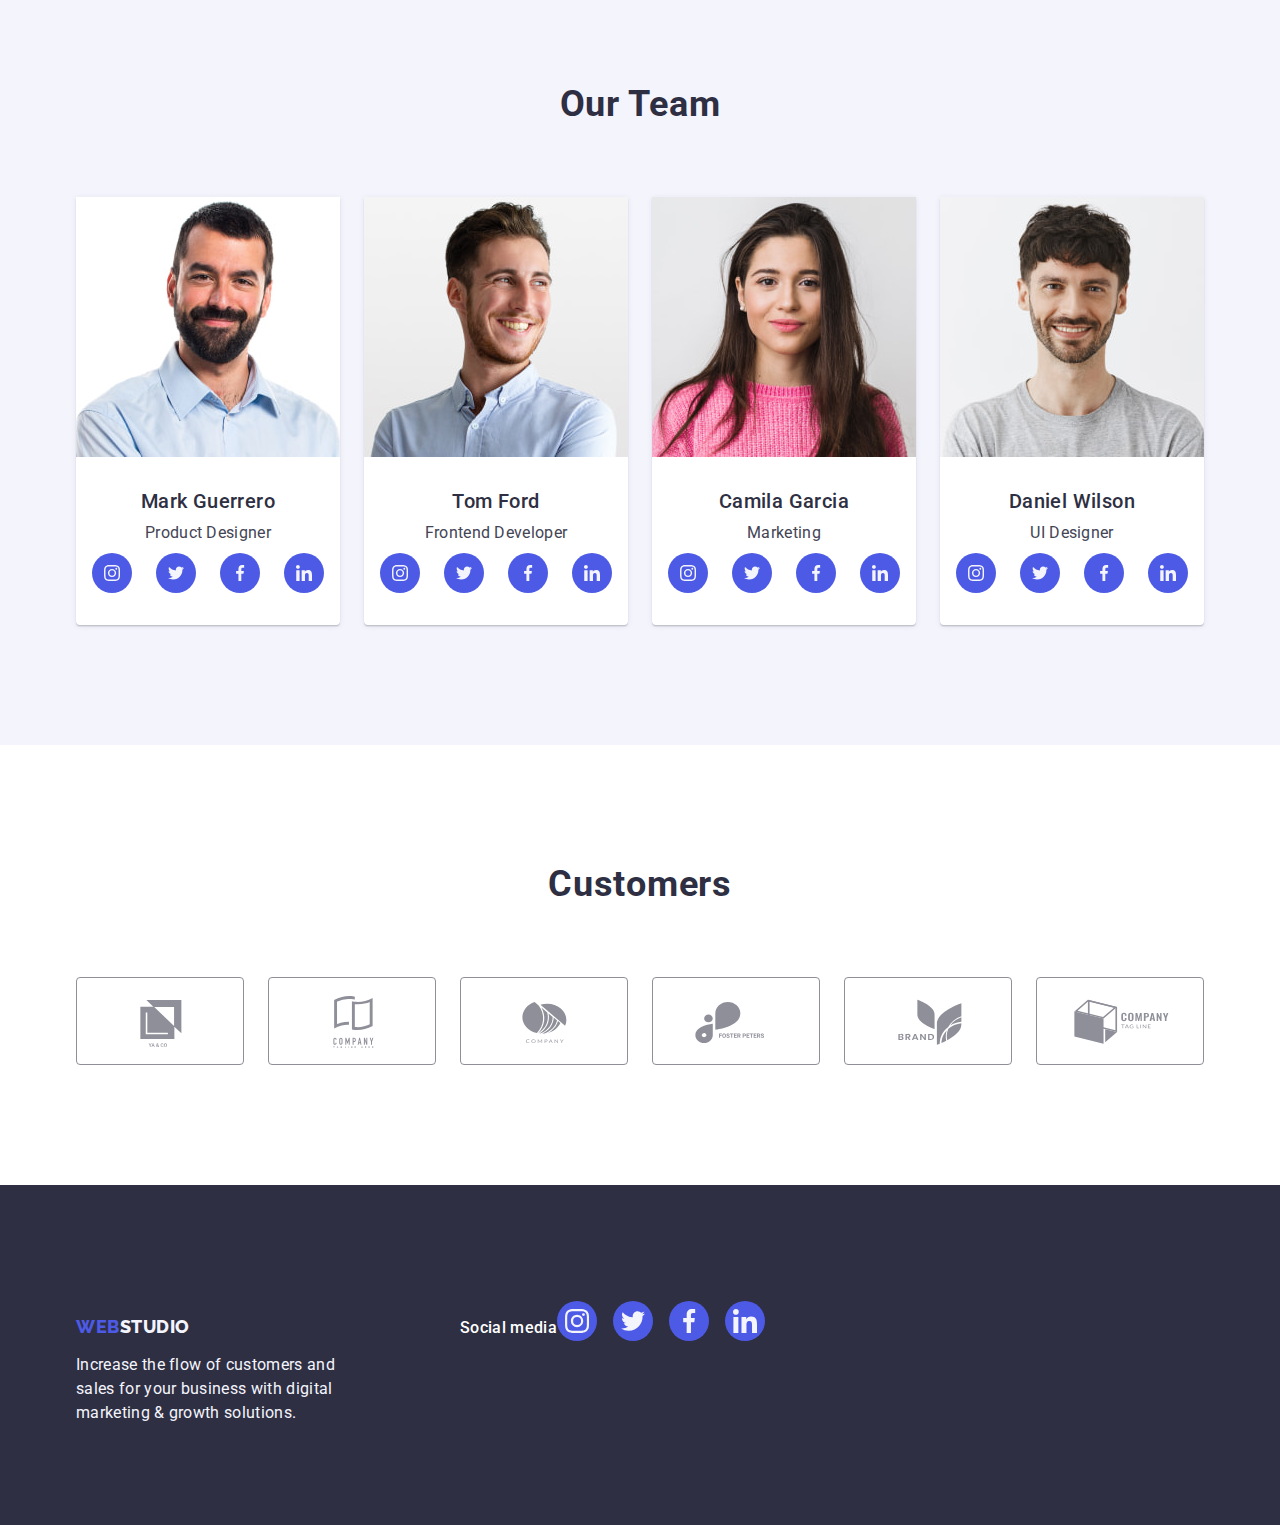
==== commit 7dd85386: "night" ====
--- a/index.html
+++ b/index.html
@@ -59,51 +59,42 @@
       <section class="section-two">
         <div class="container">
           <h2 class="visually-hidden">What are we doing</h2>
-          <ul class="section-list">
-            <li>
-              <svg class="pictures-one" width="64" height="64">
+          <div class="icons-wawd"> 
+          <ul class="intr-images-list">
+            <li class="elements">
+              <svg class="intr-images-icons" width="64" height="64">
                 <use href="./images/icons.svg#antenna"></use>
-              </svg>
-            </li>
-            <li>
-              <svg class="pictures-one" width="64" height="64">
-                <use href="./images/icons.svg#clock"></use>
-              </svg>
-            </li>
-            <li>
-              <svg class="pictures-one" width="64" height="64">
-                <use href="./images/icons.svg#diagram"></use>
-              </svg>
-            </li>
-            <li>
-              <svg class="pictures-one" width="64" height="64">
-                <use href="./images/icons.svg#astronaut"></use>
-              </svg>
-            </li>
-          </ul>
-          <ul class="section-list">
-            <li class="elements">
+              </svg>  
               <h3 class="name">Strategy</h3>
               <p class="paragraph">
                 Our goal is to identify the business problem to walk away with the perfect and
                 creative solution.
-              </p>
-            </li>
-            <li class="elements">
+              </p>  
+            </li>
+           <li class="elements">
+             <svg class="intr-images-icons" width="64" height="64">
+                <use href="./images/icons.svg#clock"></use>
+              </svg>
               <h3 class="name">Punctuality</h3>
               <p class="paragraph">
                 Bring the key message to the brand's audience for the best price within the shortest
                 possible time.
               </p>
-            </li>
+              </li>
             <li class="elements">
+              <svg class="intr-images-icons" width="64" height="64">
+                <use href="./images/icons.svg#diagram"></use>
+              </svg>
               <h3 class="name">Diligence</h3>
               <p class="paragraph">
                 Research and confirm brands that present the strongest digital growth opportunities
                 and minimize risk.
               </p>
             </li>
-            <li class="elements">
+              <li class="elements">
+              <svg class="intr-images-icons" width="64" height="64">
+                <use href="./images/icons.svg#astronaut"></use>
+              </svg>
               <h3 class="name">Technologies</h3>
               <p class="paragraph">
                 Design practice focused on digital experiences. We bring forth a deep passion for
@@ -111,6 +102,7 @@
               </p>
             </li>
           </ul>
+        </div>
         </div>
       </section>
       <!-- Section two -->
--- a/css/styles.css
+++ b/css/styles.css
@@ -7,6 +7,7 @@
 --paragraphs: #434455;
 --background: #F4F4FD;
 --grey: #8e8f99;
+--green: #31d0aa;
 }
 *,
 *::before,
@@ -157,12 +158,13 @@
 }
 .background {
     background-color: var(--normal);
-    background-image: linear-gradient(rgba(46, 47, 60, 0.70), rgba(46, 47, 60, 0.70)), url(../images/people-office.jpg);
+    background-image: linear-gradient(rgba(46, 47, 60, 0.7), rgba(46, 47, 60, 0.7)), url(../images/people-office.jpg);
     background-repeat: no-repeat;
     background-position: center;
     background-size: cover;
     padding-top: 188px;
     padding-bottom: 188px;
+    max-width: 1440px;
 }
 .text-main {
     color: var(--white);
@@ -262,7 +264,7 @@
 align-items: center;
 }
 .line-header{
-border-bottom: 1px solid #e7e9fc;
+border-bottom: 1px solid var(--button-navigation);
 box-shadow: 0px 2px 1px rgba(46, 47, 66, 0.08),
  0px 1px 1px rgba(46, 47, 66, 0.16),
  0px 1px 6px rgba(46, 47, 66, 0.08);
@@ -271,9 +273,6 @@
     display: flex;
     gap: 40px;
 }   
-.elements {
-width: calc((100% - 72px) / 4);
-}
 .elements-two {
     width: calc((100% - 48px) / 3);
 }
@@ -319,7 +318,7 @@
 }
 .inf-portfolio {
     padding: 32px 16px;
-    border: 1px solid #e7e9fc;
+    border: 1px solid var(--button-navigation);
     border-top: none;
 }
 .logos {
@@ -351,19 +350,12 @@
     text-transform: capitalize;
     margin-bottom: 72px;
 }
-.pictures-one {
-    fill: none;
-}
 .section-list {
     display: flex;
     gap: 24px;
 }
 /* Customers - Section four */
-.customers-list {
-    display: flex;
-    justify-content: center;
-    gap: 20px;
-}
+
 .customers-item {
     width: calc((100% - 120px) / 6);
     height: 88px;
@@ -389,10 +381,15 @@
 .customers-icon {
 fill: currentColor;
 }
+.customers-list {
+    display: flex;
+    justify-content: center;
+    gap: 24px;
+}
 /* Section three */
 .team-icons {
     display: flex;
-    fill: none;
+    fill: var(--background);
 }
 .team-list {
 display: flex;
@@ -428,9 +425,8 @@
 /* Footer */
 .footer-icons {
     display: flex;
-    fill: none;
-}
-
+    fill: var(--background);
+}
 .footer-list {
     display: flex;
     justify-content: center;
@@ -457,17 +453,19 @@
 }
 .footer-link:hover,
 .footer-link:focus {
-    background-color: #31d0aa;
+    background-color: var(--green);
+}
+.additional {
+    display: flex;
+    align-items: baseline;
+}
+.another-logo {
+margin-right: 120px;
 }
 .section-footer {
     display: flex;
     align-items: baseline;
     margin-right: 120px;
-}
-
-.additional {
-    display: flex;
-    align-items: baseline;
 }
 .paragraph-footer {
     font-weight: 500;
@@ -477,4 +475,36 @@
     color: var(--white);
     margin-bottom: 16px;
     max-width: 264px;
+}
+/* Section one */
+.intr-images-link {
+    
+}
+.intr-images-icons {
+        display: flex;
+        align-items: center;
+        justify-content: center;
+        height: 112px;
+        background-color: var(--background);
+        border-radius: 4px;
+        margin-bottom: 8px;
+        width: 264px;
+}
+.intr-images-list {
+    display: flex;
+    justify-content: center;
+    gap: 24px;
+}
+.icons-wawd {
+    display: flex;
+    align-items: center;
+    justify-content: center;
+    height: 112px;
+    background-color: var(--background);
+    border-radius: 4px;
+    margin-bottom: 8px;
+    width: 264px;
+}
+.elements {
+    width: calc((100% - 72px) / 4);
 }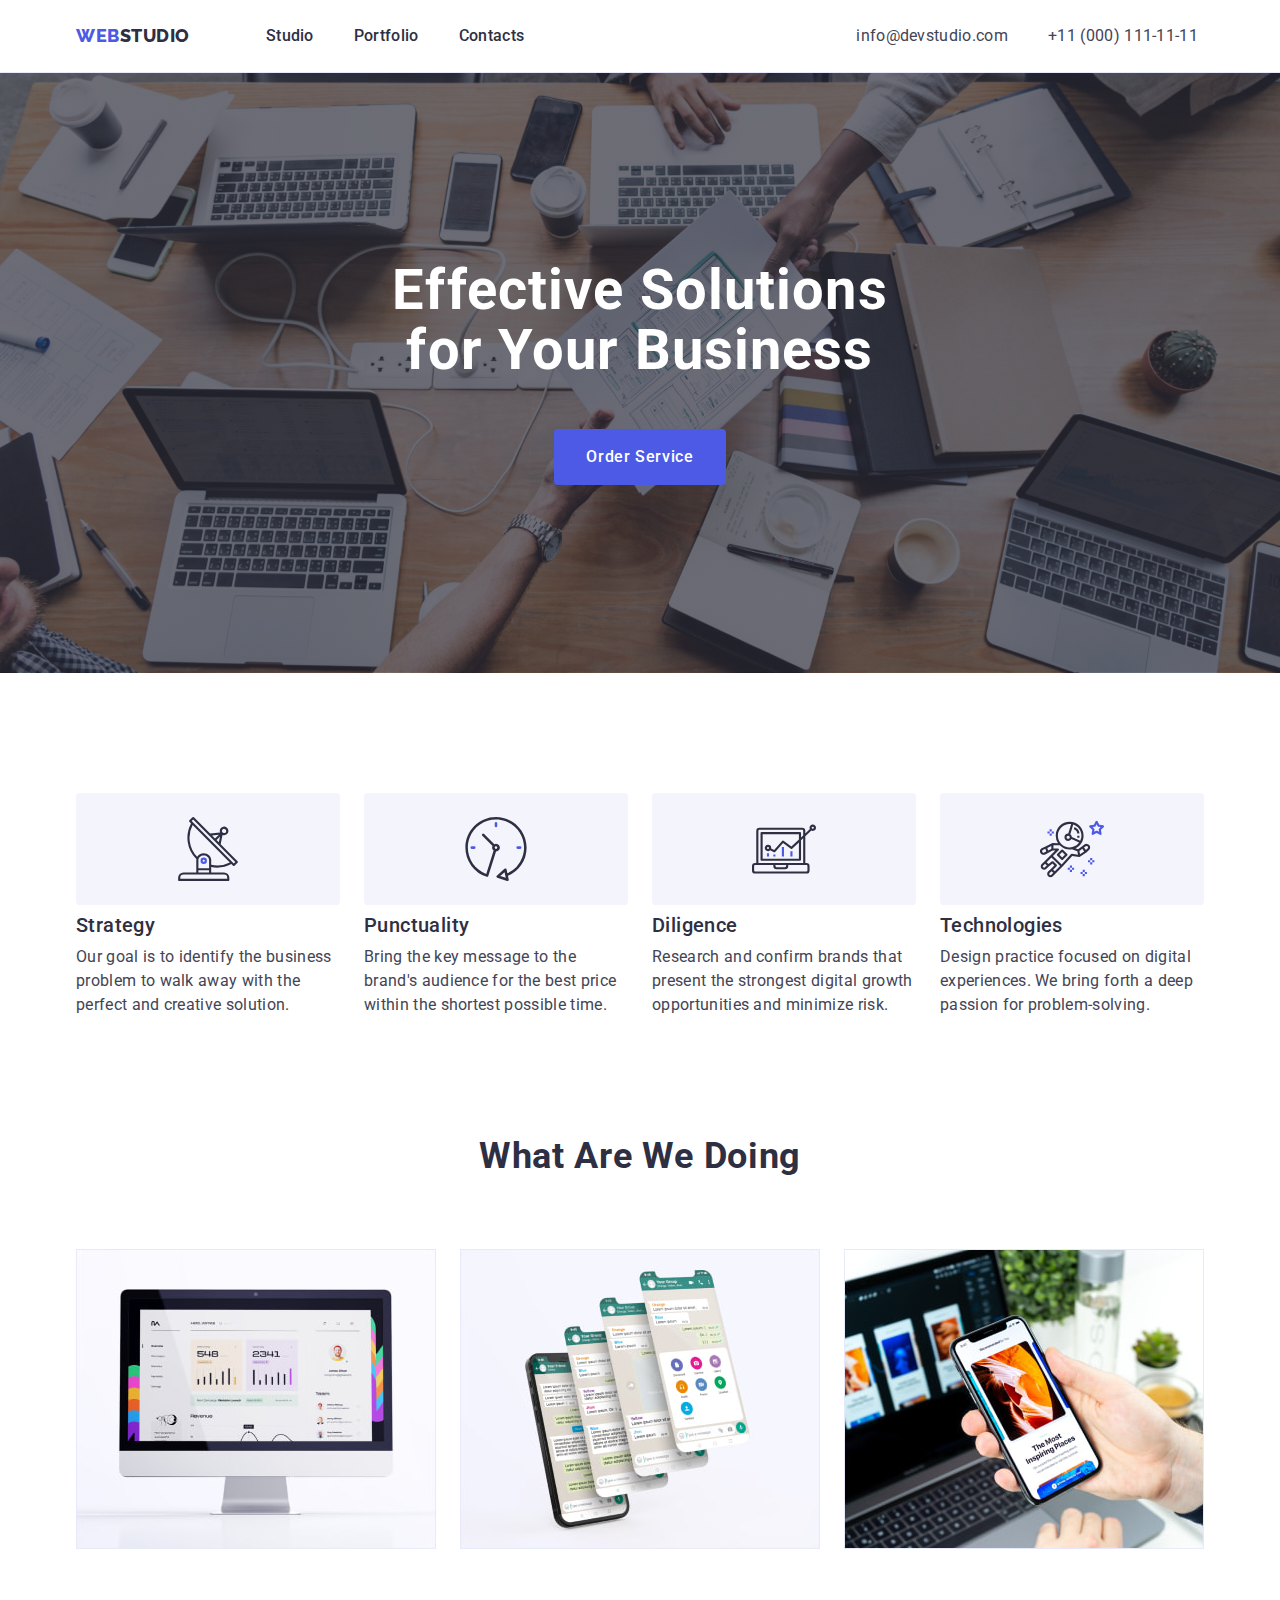
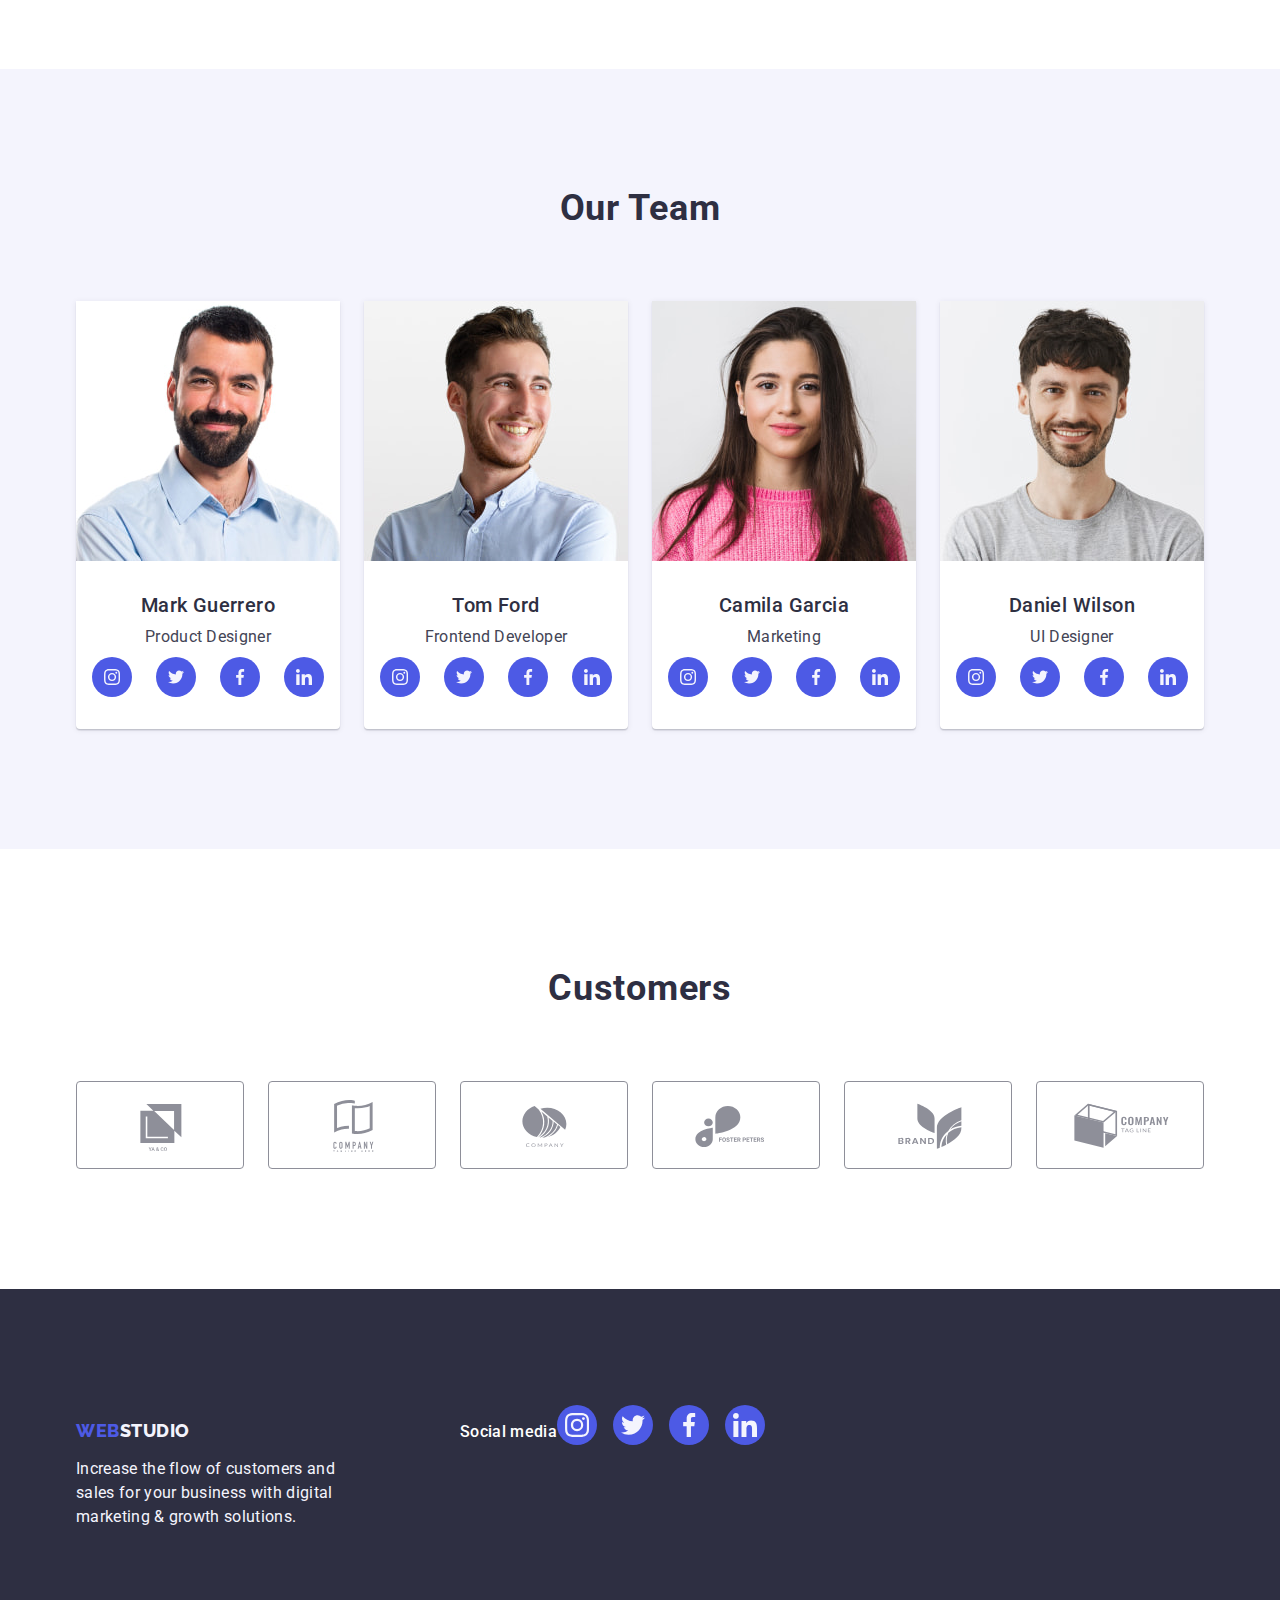
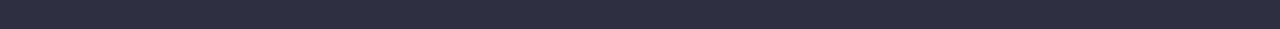
==== commit 1fd758e4: "upgrade" ====
--- a/index.html
+++ b/index.html
@@ -59,12 +59,13 @@
       <section class="section-two">
         <div class="container">
           <h2 class="visually-hidden">What are we doing</h2>
-          <div class="icons-wawd"> 
           <ul class="intr-images-list">
             <li class="elements">
+              <div class="pouring">
               <svg class="intr-images-icons" width="64" height="64">
                 <use href="./images/icons.svg#antenna"></use>
-              </svg>  
+              </svg> 
+              </div> 
               <h3 class="name">Strategy</h3>
               <p class="paragraph">
                 Our goal is to identify the business problem to walk away with the perfect and
@@ -72,9 +73,11 @@
               </p>  
             </li>
            <li class="elements">
+             <div class="pouring">
              <svg class="intr-images-icons" width="64" height="64">
                 <use href="./images/icons.svg#clock"></use>
               </svg>
+              </div>
               <h3 class="name">Punctuality</h3>
               <p class="paragraph">
                 Bring the key message to the brand's audience for the best price within the shortest
@@ -82,9 +85,11 @@
               </p>
               </li>
             <li class="elements">
+               <div class="pouring">
               <svg class="intr-images-icons" width="64" height="64">
                 <use href="./images/icons.svg#diagram"></use>
               </svg>
+              </div>
               <h3 class="name">Diligence</h3>
               <p class="paragraph">
                 Research and confirm brands that present the strongest digital growth opportunities
@@ -92,9 +97,11 @@
               </p>
             </li>
               <li class="elements">
+                <div class="pouring">
               <svg class="intr-images-icons" width="64" height="64">
                 <use href="./images/icons.svg#astronaut"></use>
               </svg>
+              </div>
               <h3 class="name">Technologies</h3>
               <p class="paragraph">
                 Design practice focused on digital experiences. We bring forth a deep passion for
@@ -102,7 +109,6 @@
               </p>
             </li>
           </ul>
-        </div>
         </div>
       </section>
       <!-- Section two -->
--- a/css/styles.css
+++ b/css/styles.css
@@ -480,22 +480,7 @@
 .intr-images-link {
     
 }
-.intr-images-icons {
-        display: flex;
-        align-items: center;
-        justify-content: center;
-        height: 112px;
-        background-color: var(--background);
-        border-radius: 4px;
-        margin-bottom: 8px;
-        width: 264px;
-}
-.intr-images-list {
-    display: flex;
-    justify-content: center;
-    gap: 24px;
-}
-.icons-wawd {
+.pouring {
     display: flex;
     align-items: center;
     justify-content: center;
@@ -505,6 +490,11 @@
     margin-bottom: 8px;
     width: 264px;
 }
+.intr-images-list {
+    display: flex;
+    justify-content: center;
+    gap: 24px;
+}
 .elements {
     width: calc((100% - 72px) / 4);
 }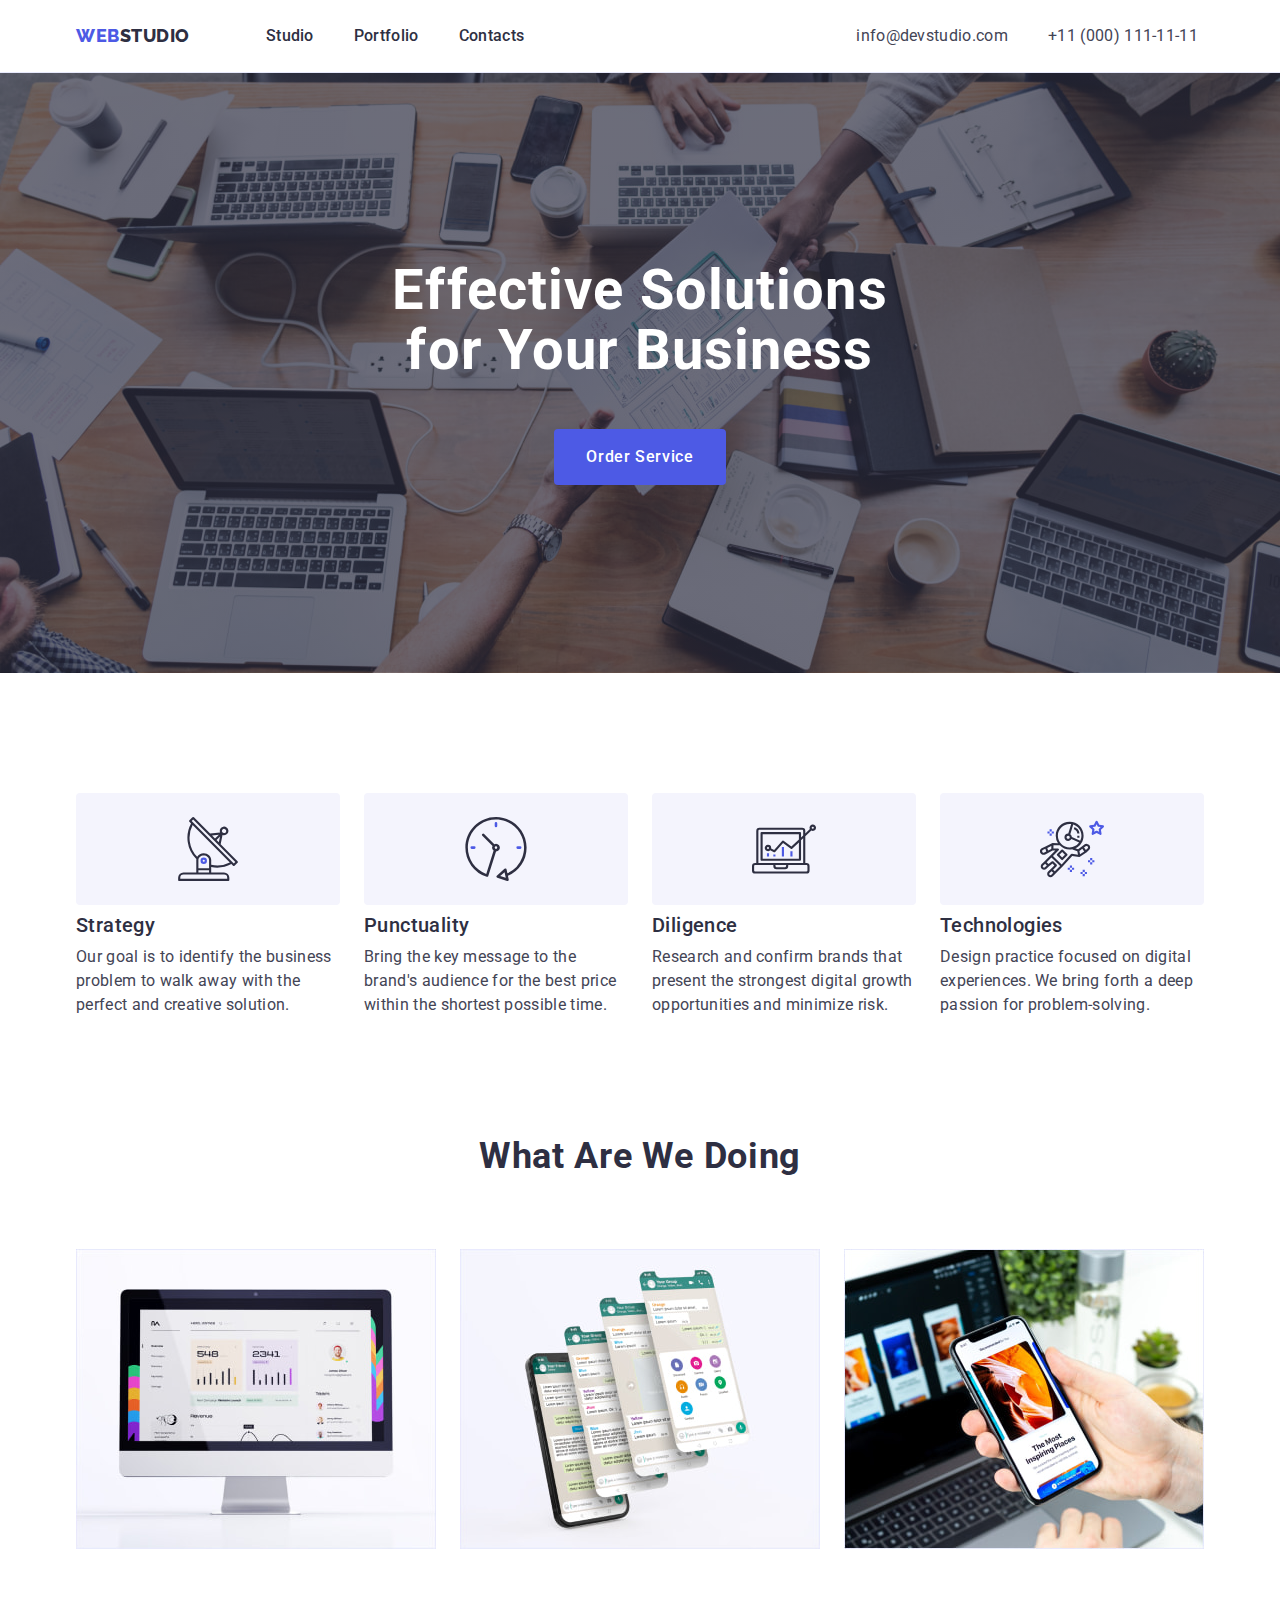
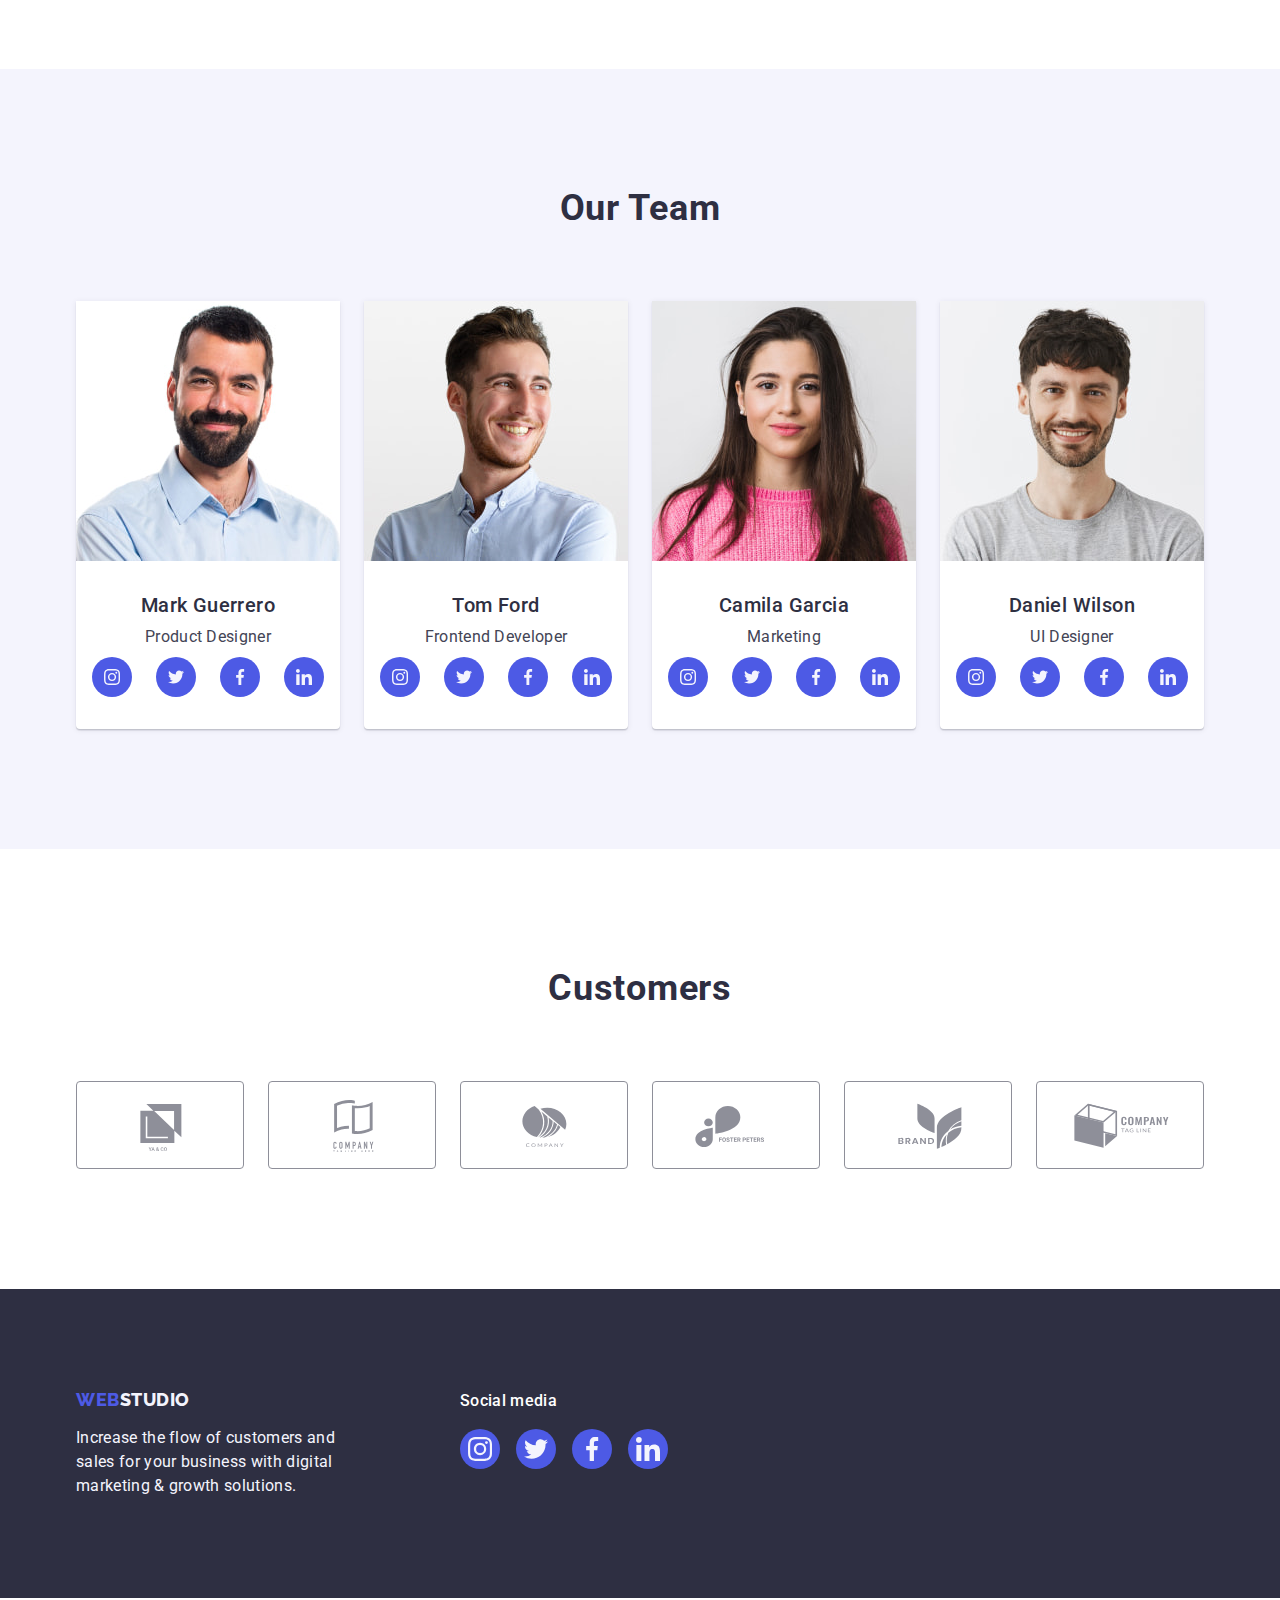
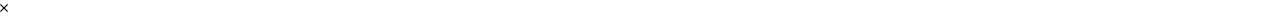
==== commit 95e9b2de: "n" ====
--- a/index.html
+++ b/index.html
@@ -27,7 +27,7 @@
           >
           <ul class="menu">
             <li>
-              <a class="nav link" href="./index.html" target="_self">Studio</a>
+              <a class="nav link active" href="./index.html" target="_self">Studio</a>
             </li>
             <li>
               <a class="nav link" href="./portfolio.html" target="_self">Portfolio</a>
@@ -423,5 +423,14 @@
         </div>
       </div>
     </footer>
+    <!-- Modal window -->
+    <div class="backdrop">
+      <div class="modal">
+         <a href="" class="modal-icons-link"><svg class="modal-icon" width="8" height="8">
+              <use href="./images/icons.svg#close-black"></use>
+            </svg>
+            </a>
+      </div>
+    </div>
   </body>
 </html>
--- a/css/styles.css
+++ b/css/styles.css
@@ -50,7 +50,19 @@
     letter-spacing: 0.02em;
     padding-top: 24px;
     padding-bottom: 24px;
+    position: relative;
+    transition: color 250ms cubic-bezier(0.4, 0, 0.2, 1);
     display: block;
+}
+nav.active::after {
+content: '';
+width: 100%;
+height: 4px;
+background-color: var(--active);
+border-radius: 2px;
+position: absolute;
+left: 0;
+bottom: -1px;
 }
 
 .nav:hover,
@@ -63,6 +75,7 @@
     font-weight: 400;
     line-height: 1.5;
     letter-spacing: 0.02em;
+    transition: color 250ms cubic-bezier(0.4, 0, 0.2, 1);
 }
 .address-link:hover,
 .address-link:focus {
@@ -97,12 +110,19 @@
     padding: 12px 24px;
     border: 1px solid #e7e9fc;
     border-radius: 4px;
+    transition: color 250ms cubic-bezier(0.4, 0, 0.2, 1),
+        background-color 250ms cubic-bezier(0.4, 0, 0.2, 1),
+        border-color 250ms cubic-bezier(0.4, 0, 0.2, 1), 
+        box-shadow 250ms cubic-bezier(0.4, 0, 0.2, 1);
 }
 .button:hover,
 .button:focus {
     color: var(--white); 
     background-color: var(--active);
     border: 1px solid transparent;
+    box-shadow: 0px 3px 1px rgba(0, 0, 0, 0.1), 
+    0px 2px 1px rgba(0, 0, 0, 0.08),
+     0px 2px 2px rgba(0, 0, 0, 0.12);
 }
 .button-main {
     color: var(--white);
@@ -124,11 +144,15 @@
     height: 56px;
     border: none;
     border-radius: 4px;
+    transition: background-color 250ms cubic-bezier(0.4, 0, 0.2, 1);
 }
 .button-main:hover,
 .button-main:focus {
     color: var(--white);
     background-color: var(--active);
+    box-shadow: 0px 3px 1px rgba(0, 0, 0, 0.1),
+        0px 2px 1px rgba(0, 0, 0, 0.08),
+        0px 2px 2px rgba(0, 0, 0, 0.12);
 }
 .footer {
 background-color: var(--normal);
@@ -158,7 +182,8 @@
 }
 .background {
     background-color: var(--normal);
-    background-image: linear-gradient(rgba(46, 47, 60, 0.7), rgba(46, 47, 60, 0.7)), url(../images/people-office.jpg);
+    background-image: linear-gradient(rgba(46, 47, 66, 0.7),
+                rgba(46, 47, 66, 0.7)), url(../images/people-office.jpg);
     background-repeat: no-repeat;
     background-position: center;
     background-size: cover;
@@ -246,7 +271,8 @@
     font-size: 16px;
     line-height: 1.5;
     letter-spacing: 0.02em;
-
+position: absolute;
+top: 0;
 }
 .section-two {
 padding-top: 120px;
@@ -312,9 +338,14 @@
     background-color: var(--white);
     text-decoration: none;
     width: calc((100% - 48px) / 3);
+    transition: box-shadow 250ms cubic-bezier(0.4, 0, 0.2, 1);
+}
+.cards-portfolio:hover,
+.cards-portfolio:focus {
     box-shadow: 0px 2px 1px 0px rgba(46, 47, 66, 0.078),
-     0px 1px 1px 0px rgba(46, 47, 66, 0.161),
-     0px 1px 6px 0px rgba(46, 47, 66, 0.078);
+            0px 1px 1px 0px rgba(46, 47, 66, 0.161),
+            0px 1px 6px 0px rgba(46, 47, 66, 0.078);
+            transform: translateY(0%);
 }
 .inf-portfolio {
     padding: 32px 16px;
@@ -359,6 +390,8 @@
 .customers-item {
     width: calc((100% - 120px) / 6);
     height: 88px;
+    transition: border-color 250ms cubic-bezier(0.4, 0, 0.2, 1),
+        color 250ms cubic-bezier(0.4, 0, 0.2, 1);
 }
 .customers-link {
     width: 100%;
@@ -436,7 +469,6 @@
     width: 40px;
     height: 40px;
     border-radius: 50%;
-    margin-top: 16px;
     transition-duration: 250ms;
     transition-timing-function: cubic-bezier(0.4, 0, 0.2, 1);
 }
@@ -463,7 +495,6 @@
 margin-right: 120px;
 }
 .section-footer {
-    display: flex;
     align-items: baseline;
     margin-right: 120px;
 }
@@ -477,9 +508,6 @@
     max-width: 264px;
 }
 /* Section one */
-.intr-images-link {
-    
-}
 .pouring {
     display: flex;
     align-items: center;
@@ -497,4 +525,33 @@
 }
 .elements {
     width: calc((100% - 72px) / 4);
+}
+/* potfolio */
+.portf {
+display: block;
+box-shadow: 0px 1px 6px rgba(46, 47, 66, 0.08), 
+0px 1px 1px rgba(46, 47, 66, 0.16), 
+0px 2px 1px rgba(46, 47, 66, 0.08);
+}
+.container-portf {
+position: relative;
+    overflow: hidden;
+}
+/* Modal window */
+.backdrop {
+
+}
+.modal {
+
+}
+.modal-icon-link {
+    display: flex;
+    width: 24px;
+    height: 24px;
+    border-radius: 50%;
+    justify-content: center;
+    align-items: center;
+    transition: background-color 250ms cubic-bezier(0.4, 0, 0.2, 1);
+    background: linear-gradient(0deg, rgb(231, 233, 252), rgb(231, 233, 252)),
+        linear-gradient(0deg, rgba(0, 0, 0, 0.1), rgba(0, 0, 0, 0.1));
 }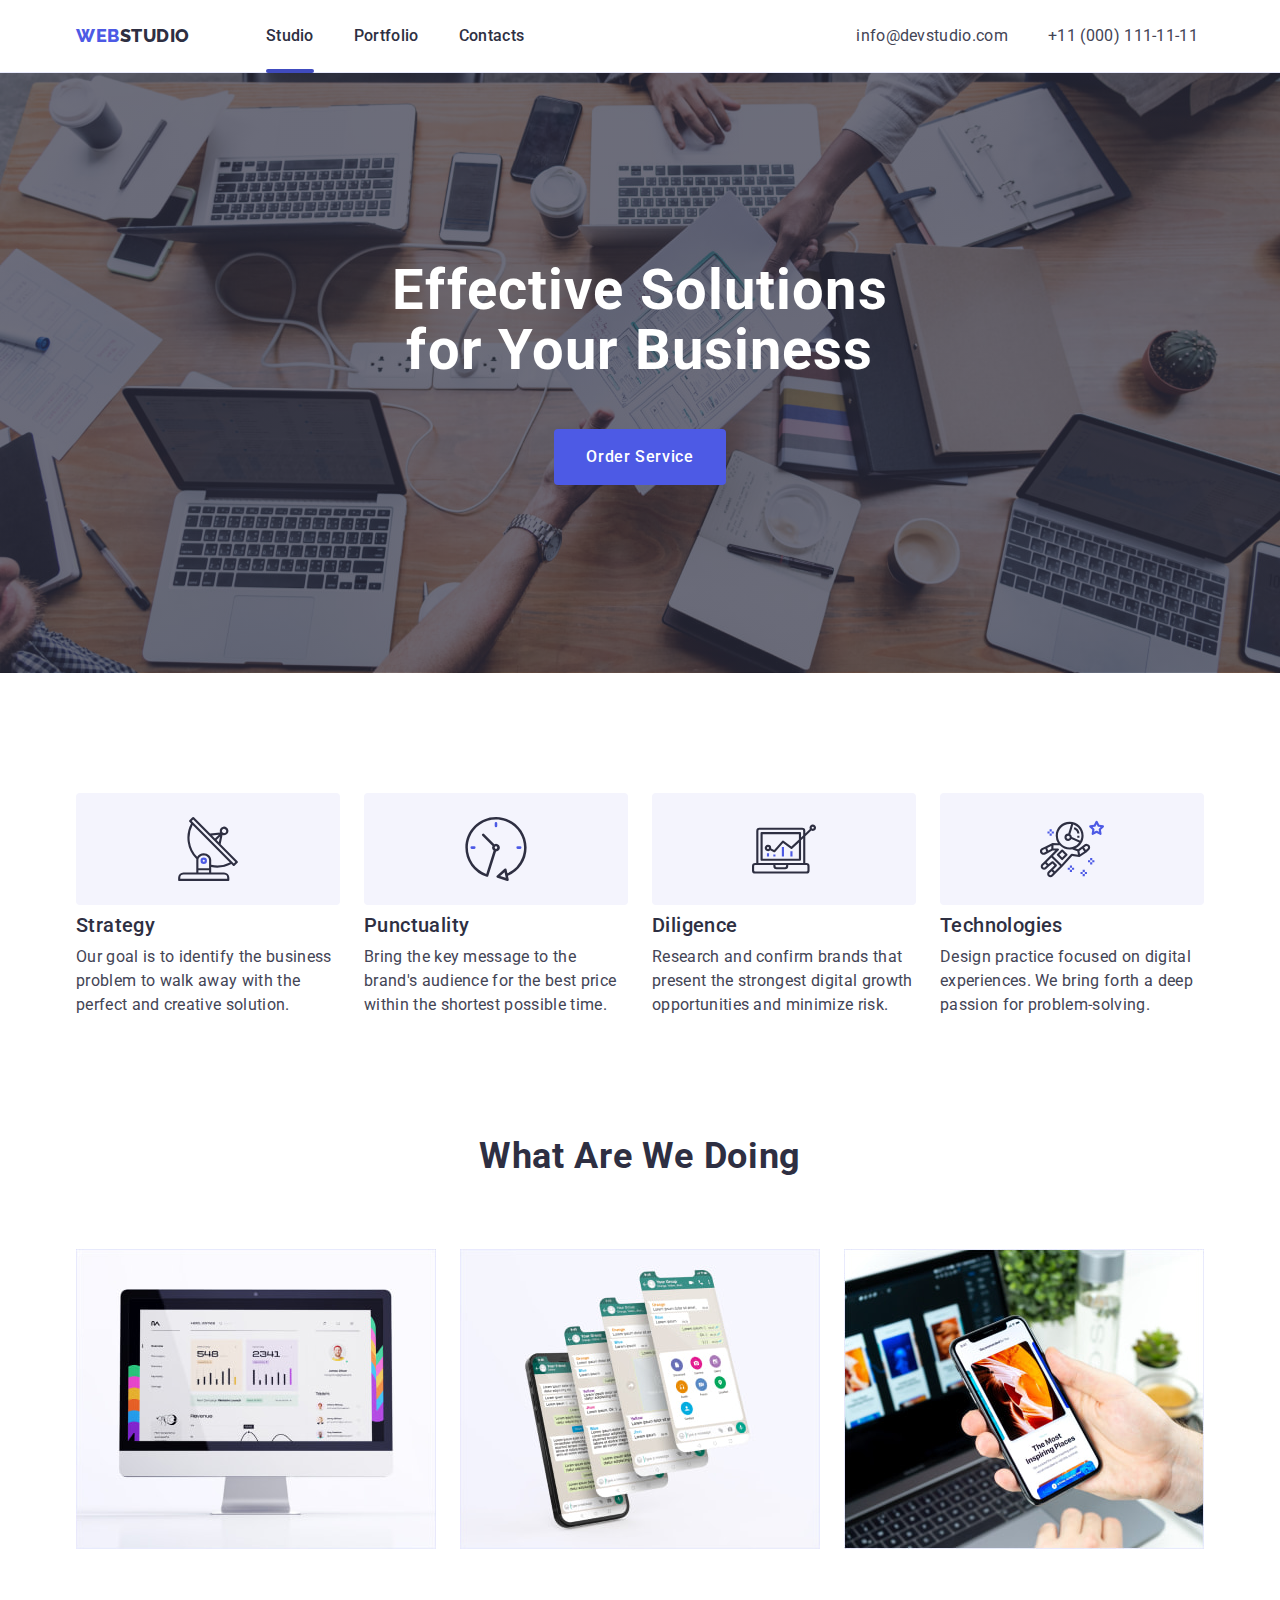
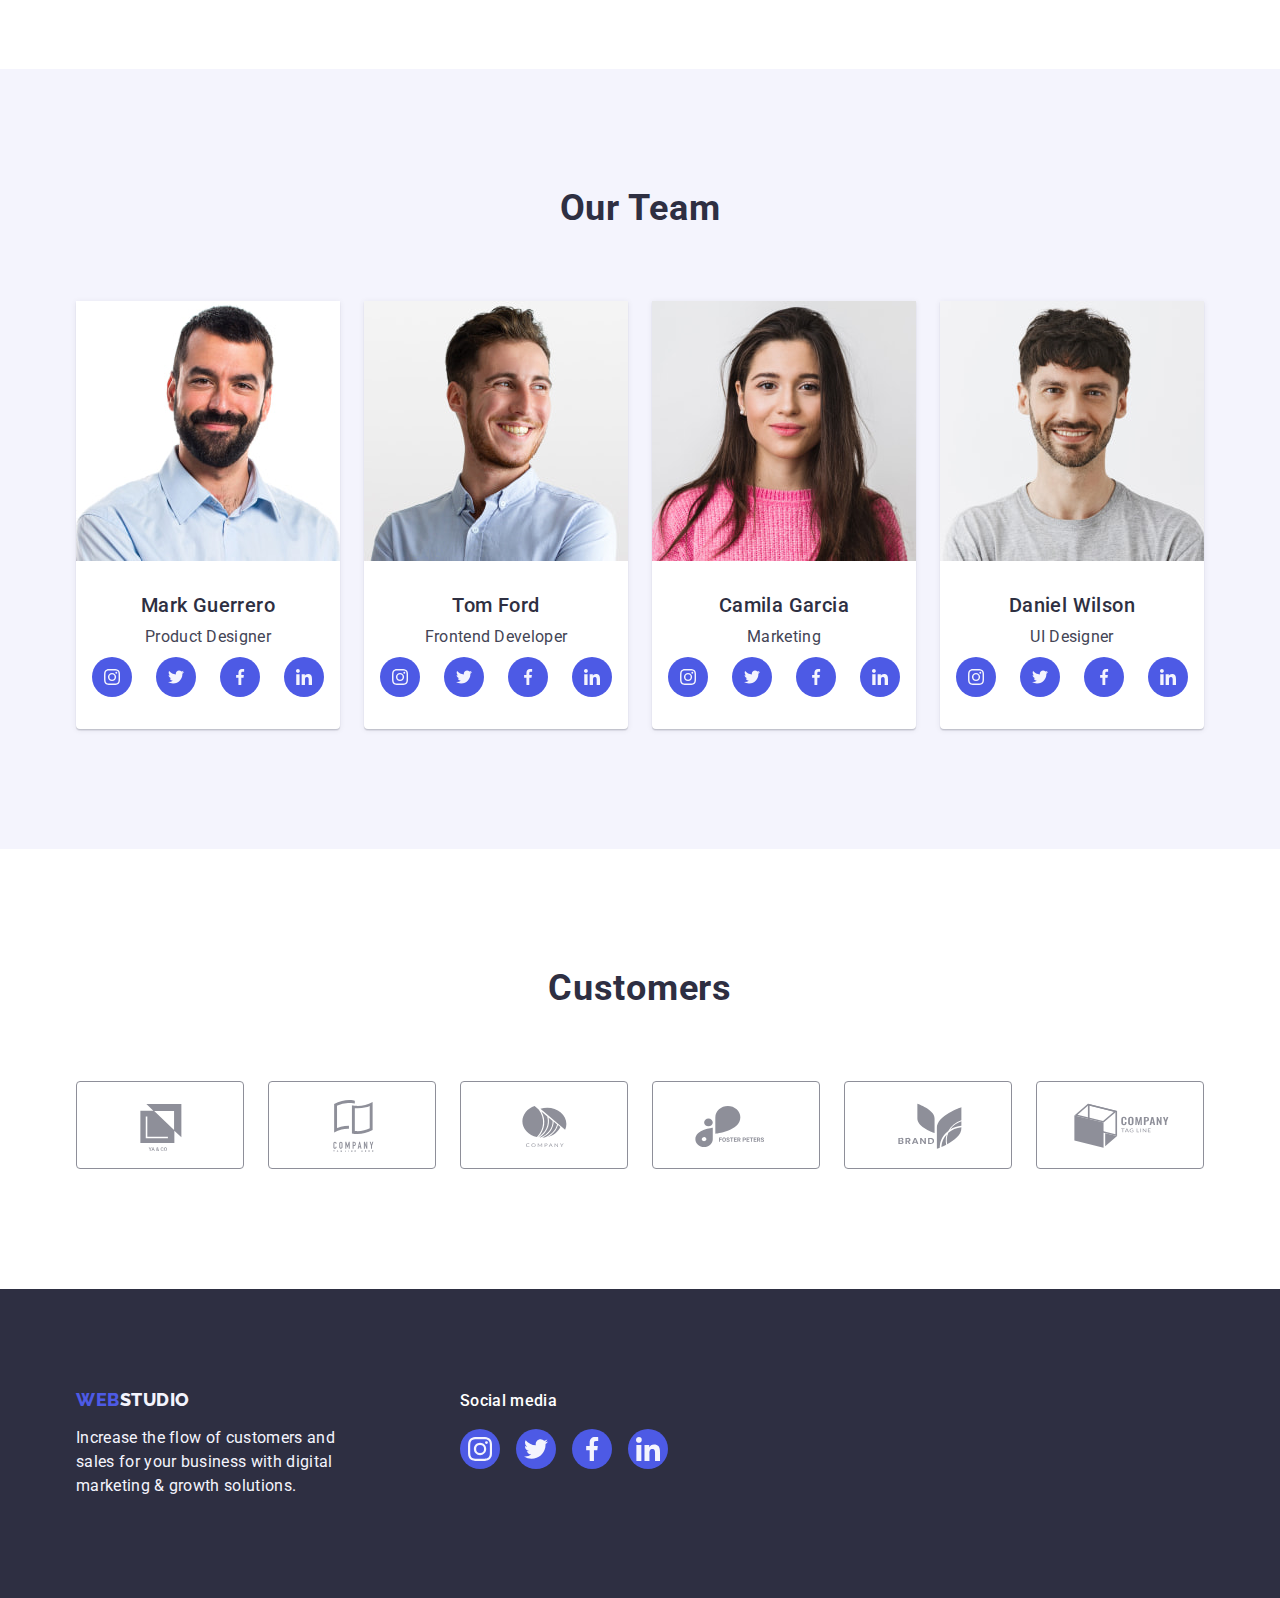
==== commit 6f6b8de4: "k" ====
--- a/index.html
+++ b/index.html
@@ -22,27 +22,27 @@
     <header class="line-header">
       <div class="header container">
         <nav class="line-nav">
-          <a href="./index.html" target="_self" class="logo link"
+          <a href="./index.html" target="_self" class="logo-link"
             >Web<span class="accent">Studio</span></a
           >
           <ul class="menu">
             <li>
-              <a class="nav link active" href="./index.html" target="_self">Studio</a>
+              <a class="nav-link active" href="./index.html" target="_self">Studio</a>
             </li>
             <li>
-              <a class="nav link" href="./portfolio.html" target="_self">Portfolio</a>
+              <a class="nav-link" href="./portfolio.html" target="_self">Portfolio</a>
             </li>
             <li>
-              <a class="nav link" href="">Contacts</a>
+              <a class="nav-link" href="">Contacts</a>
             </li>
           </ul>
         </nav>
         <address class="address">
           <ul class="menu">
             <li>
-              <a class="address-link link" href="mailto:info@devstudio.com">info@devstudio.com</a>
-            </li>
-            <li><a class="address-link link" href="tel:+110001111111">+11 (000) 111-11-11</a></li>
+              <a class="address-link" href="mailto:info@devstudio.com">info@devstudio.com</a>
+            </li>
+            <li><a class="address-link" href="tel:+110001111111">+11 (000) 111-11-11</a></li>
           </ul>
         </address>
       </div>
@@ -52,7 +52,7 @@
       <section class="background">
         <div class="container">
           <h1 class="text-main">Effective Solutions for Your Business</h1>
-          <button class="button-main" type="button">Order Service</button>
+          <button class="button-main" type="button" data-modal-open>Order Service</button>
         </div>
       </section>
       <!-- Section one -->
@@ -377,7 +377,7 @@
     <footer class="footer">
       <div class="additional container">
         <div class="another-logo">
-        <a href="./index.html" target="_self" class="logos link"
+        <a href="./index.html" target="_self" class="logos-link"
           >Web<span class="studio">Studio</span>
         </a>
         <p class="text-fotter">
@@ -424,13 +424,15 @@
       </div>
     </footer>
     <!-- Modal window -->
-    <div class="backdrop">
+    <div class="backdrop is-hidden" data-modal>
       <div class="modal">
-         <a href="" class="modal-icons-link"><svg class="modal-icon" width="8" height="8">
+         <button class="modal-btn" data-modal-close> 
+         <svg class="modal-icon" width="8" height="8">
               <use href="./images/icons.svg#close-black"></use>
             </svg>
-            </a>
+           </button>
       </div>
     </div>
+    <script src="./js/modal.js"></script>
   </body>
 </html>
--- a/css/styles.css
+++ b/css/styles.css
@@ -8,6 +8,7 @@
 --background: #F4F4FD;
 --grey: #8e8f99;
 --green: #31d0aa;
+--dairy: #FCFCFC;
 }
 *,
 *::before,
@@ -43,7 +44,7 @@
 .link {
     text-decoration: none;
 }
-.nav {
+.nav-link {
     color: var(--normal);
     font-weight: 500;
     line-height: 1.5;
@@ -53,8 +54,9 @@
     position: relative;
     transition: color 250ms cubic-bezier(0.4, 0, 0.2, 1);
     display: block;
-}
-nav.active::after {
+    text-decoration: none;
+}
+.nav-link.active::after {
 content: '';
 width: 100%;
 height: 4px;
@@ -65,8 +67,8 @@
 bottom: -1px;
 }
 
-.nav:hover,
-.nav:focus {
+.nav-link:hover,
+.nav-link:focus {
     color: var(--active);
 }
 .address-link {
@@ -76,6 +78,7 @@
     line-height: 1.5;
     letter-spacing: 0.02em;
     transition: color 250ms cubic-bezier(0.4, 0, 0.2, 1);
+    text-decoration: none;
 }
 .address-link:hover,
 .address-link:focus {
@@ -166,7 +169,7 @@
 max-width: 264px;
 color: var(--background);
 }
-.logo {
+.logo-link {
 font-family: "Raleway", sans-serif;
     font-size: 18px;
     font-weight: 800;
@@ -176,6 +179,7 @@
     text-transform: uppercase;
     color: var(--button);
     margin-right: 76px;
+    text-decoration: none;
 }
 .accent {
     color: var(--normal);
@@ -352,7 +356,7 @@
     border: 1px solid var(--button-navigation);
     border-top: none;
 }
-.logos {
+.logos-link {
     font-family: "Raleway", sans-serif;
     font-size: 18px;
     font-weight: 800;
@@ -363,6 +367,7 @@
     color: var(--button);
     display: inline-block;
     margin-bottom: 16px;
+    text-decoration: none;
 }
 .background-four {
 background-color: var(--white);
@@ -539,19 +544,39 @@
 }
 /* Modal window */
 .backdrop {
-
+position: fixed;
+top: 0;
+left: 0;
+width: 100%;
+height: 100% ;
+background-color: rgba(46, 47, 66, 0.4);
+}
+.backdrop.is-hidden {
+    opacity: 0;
+    pointer-events:  none;
+    visibility: hidden;
 }
 .modal {
-
-}
-.modal-icon-link {
-    display: flex;
+position: absolute;
+width: 408px;
+height: 584px;
+border-radius: 4px;
+top: 50%;
+left: 50%;
+transform: translateX(-50%) translateY(-50%);
+background-color: var(--dairy);
+}
+.modal-btn {
+    display: flex;
+    align-items: center;
+    position: absolute;
+    justify-content: center;
+    top: 24px;
+    right: 24px;
+    border-radius: 50%;
+    background-color: var(--dairy);
+    border: 1px solid rgba(0, 0, 0, 0.1);
     width: 24px;
     height: 24px;
-    border-radius: 50%;
-    justify-content: center;
-    align-items: center;
-    transition: background-color 250ms cubic-bezier(0.4, 0, 0.2, 1);
-    background: linear-gradient(0deg, rgb(231, 233, 252), rgb(231, 233, 252)),
-        linear-gradient(0deg, rgba(0, 0, 0, 0.1), rgba(0, 0, 0, 0.1));
+    padding: 0;
 }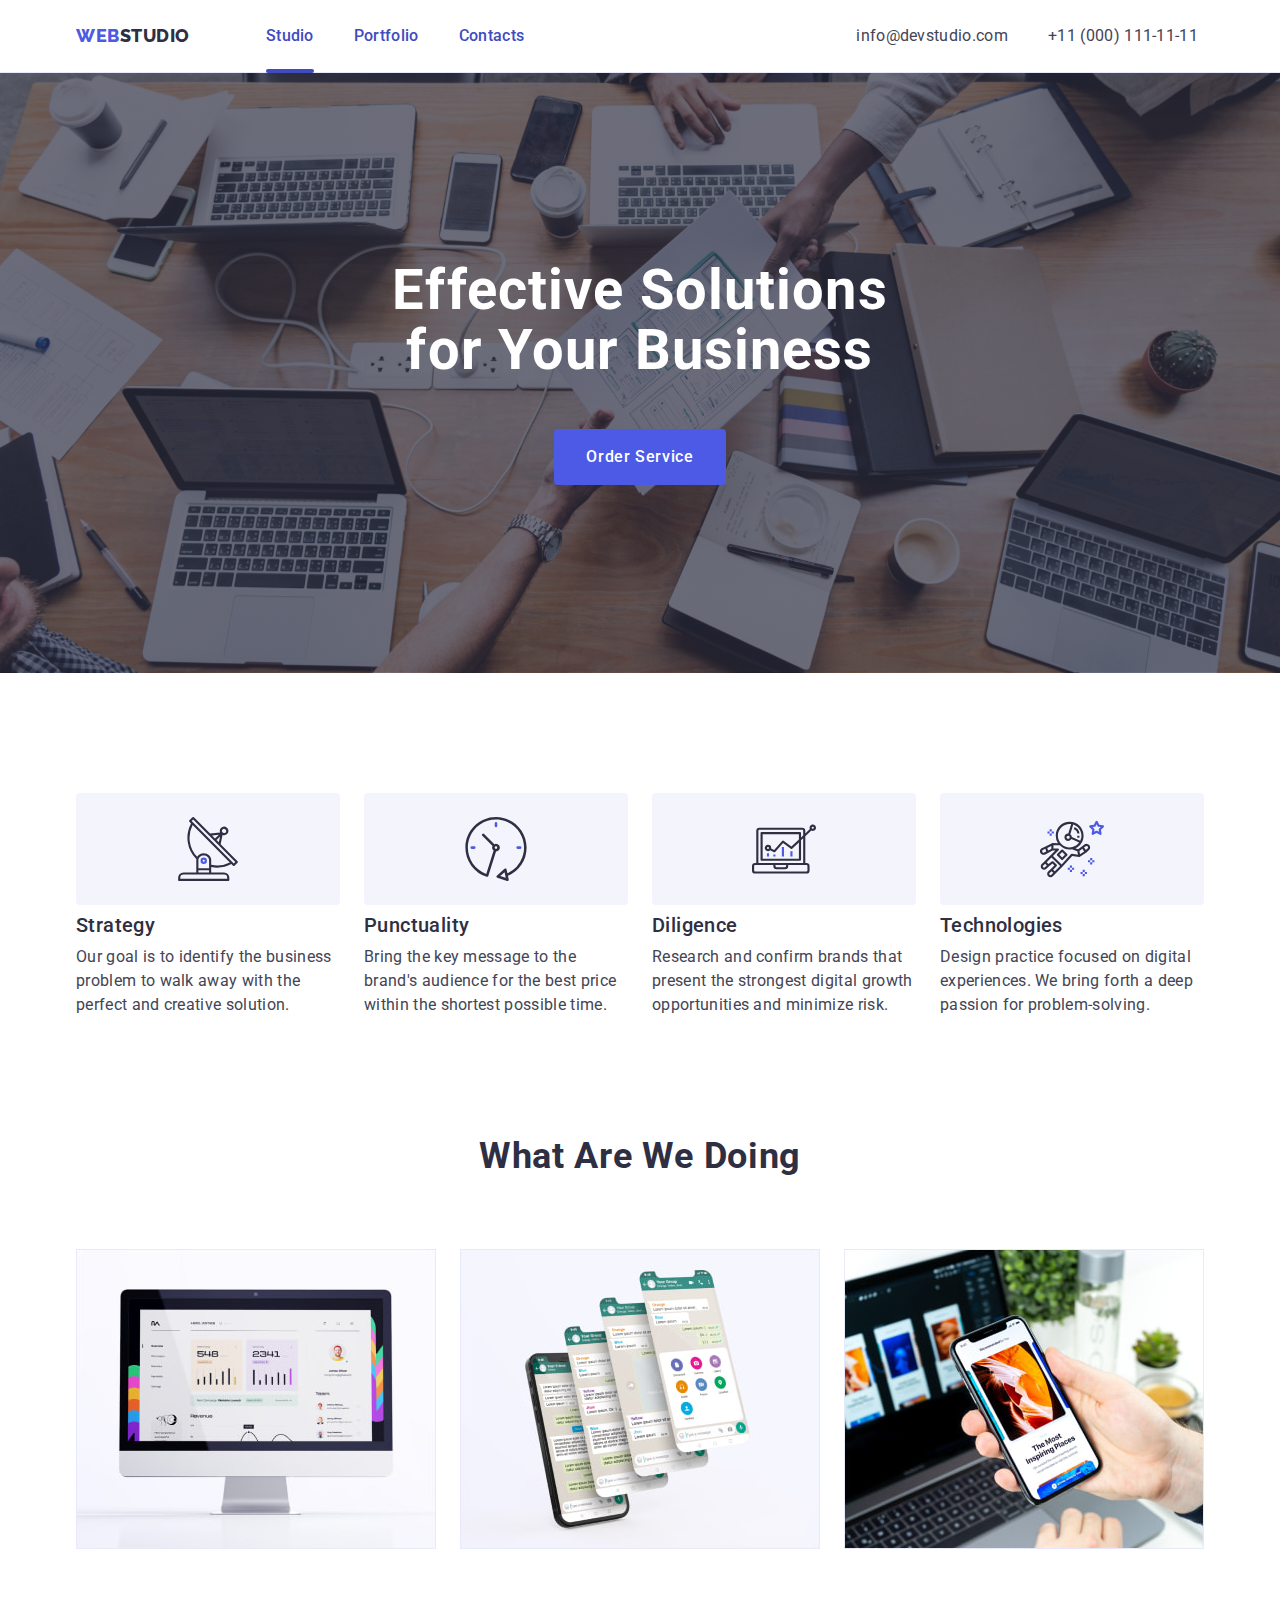
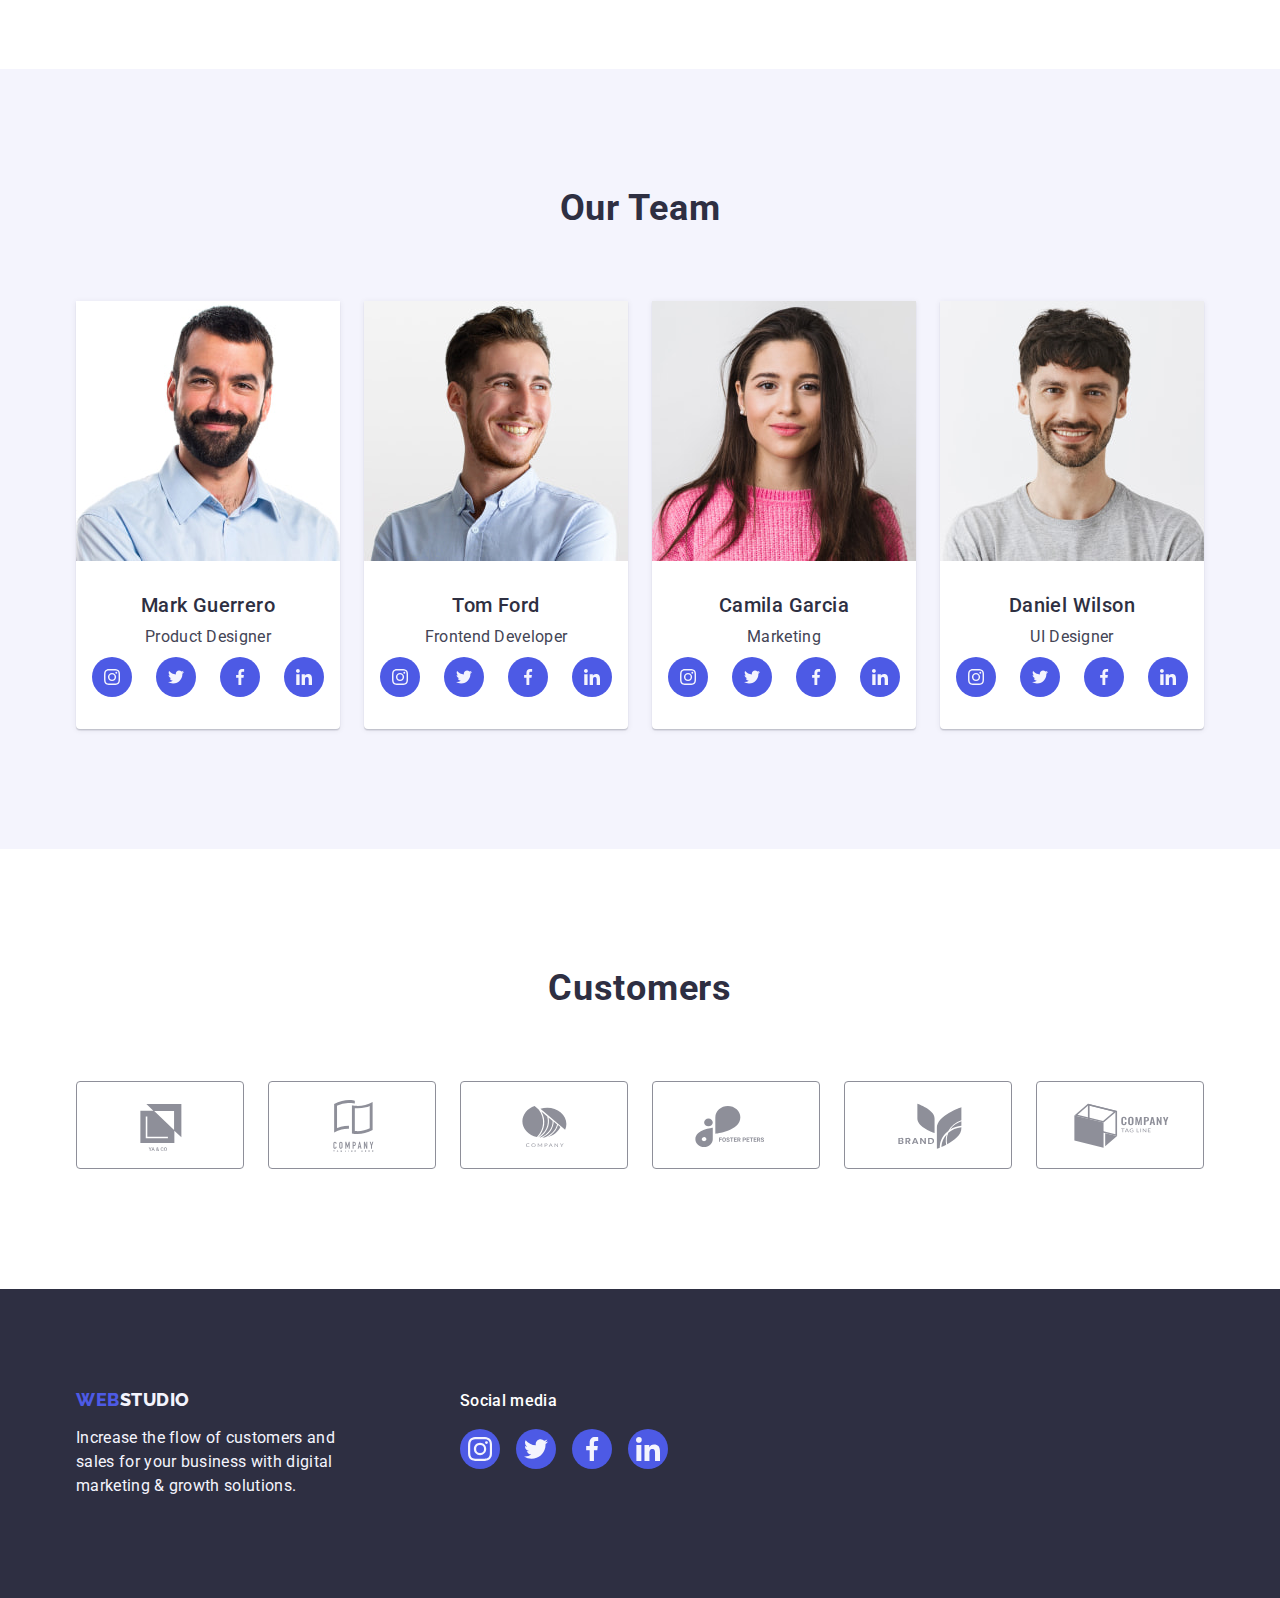
==== commit fcdebc45: "li" ====
--- a/index.html
+++ b/index.html
@@ -62,33 +62,33 @@
           <ul class="intr-images-list">
             <li class="elements">
               <div class="pouring">
-              <svg class="intr-images-icons" width="64" height="64">
-                <use href="./images/icons.svg#antenna"></use>
-              </svg> 
-              </div> 
+                <svg class="intr-images-icons" width="64" height="64">
+                  <use href="./images/icons.svg#antenna"></use>
+                </svg>
+              </div>
               <h3 class="name">Strategy</h3>
               <p class="paragraph">
                 Our goal is to identify the business problem to walk away with the perfect and
                 creative solution.
-              </p>  
-            </li>
-           <li class="elements">
-             <div class="pouring">
-             <svg class="intr-images-icons" width="64" height="64">
-                <use href="./images/icons.svg#clock"></use>
-              </svg>
+              </p>
+            </li>
+            <li class="elements">
+              <div class="pouring">
+                <svg class="intr-images-icons" width="64" height="64">
+                  <use href="./images/icons.svg#clock"></use>
+                </svg>
               </div>
               <h3 class="name">Punctuality</h3>
               <p class="paragraph">
                 Bring the key message to the brand's audience for the best price within the shortest
                 possible time.
               </p>
-              </li>
+            </li>
             <li class="elements">
-               <div class="pouring">
-              <svg class="intr-images-icons" width="64" height="64">
-                <use href="./images/icons.svg#diagram"></use>
-              </svg>
+              <div class="pouring">
+                <svg class="intr-images-icons" width="64" height="64">
+                  <use href="./images/icons.svg#diagram"></use>
+                </svg>
               </div>
               <h3 class="name">Diligence</h3>
               <p class="paragraph">
@@ -96,11 +96,11 @@
                 and minimize risk.
               </p>
             </li>
-              <li class="elements">
-                <div class="pouring">
-              <svg class="intr-images-icons" width="64" height="64">
-                <use href="./images/icons.svg#astronaut"></use>
-              </svg>
+            <li class="elements">
+              <div class="pouring">
+                <svg class="intr-images-icons" width="64" height="64">
+                  <use href="./images/icons.svg#astronaut"></use>
+                </svg>
               </div>
               <h3 class="name">Technologies</h3>
               <p class="paragraph">
@@ -164,30 +164,30 @@
                 <ul class="team-list">
                   <li class="team-item">
                     <a href="" class="team-link">
-                    <svg class="team-icons" width="16" height="16">
-                      <use href="./images/icons.svg#instagramm"></use>
-                    </svg>
-                    </a>
-                  </li>
-                  <li class="team-item">
-                    <a href="" class="team-link">
-                    <svg class="team-icons" width="16" height="16">
-                      <use href="./images/icons.svg#twitterr"></use>
-                    </svg>
-                    </a>
-                  </li>
-                  <li class="team-item">
-                    <a href="" class="team-link">
-                    <svg class="team-icons" width="16" height="16">
-                      <use href="./images/icons.svg#facebookk"></use>
-                    </svg>
-                    </a>
-                  </li>
-                  <li class="team-item">
-                    <a href="" class="team-link">
-                    <svg class="team-icons" width="16" height="16">
-                      <use href="./images/icons.svg#linkedinn"></use>
-                    </svg>
+                      <svg class="team-icons" width="16" height="16">
+                        <use href="./images/icons.svg#instagramm"></use>
+                      </svg>
+                    </a>
+                  </li>
+                  <li class="team-item">
+                    <a href="" class="team-link">
+                      <svg class="team-icons" width="16" height="16">
+                        <use href="./images/icons.svg#twitterr"></use>
+                      </svg>
+                    </a>
+                  </li>
+                  <li class="team-item">
+                    <a href="" class="team-link">
+                      <svg class="team-icons" width="16" height="16">
+                        <use href="./images/icons.svg#facebookk"></use>
+                      </svg>
+                    </a>
+                  </li>
+                  <li class="team-item">
+                    <a href="" class="team-link">
+                      <svg class="team-icons" width="16" height="16">
+                        <use href="./images/icons.svg#linkedinn"></use>
+                      </svg>
                     </a>
                   </li>
                 </ul>
@@ -206,30 +206,30 @@
                 <ul class="team-list">
                   <li class="team-item">
                     <a href="" class="team-link">
-                    <svg class="team-icons" width="16" height="16">
-                      <use href="./images/icons.svg#instagramm"></use>
-                    </svg>
-                    </a>
-                  </li>
-                  <li class="team-item">
-                    <a href="" class="team-link">
-                    <svg class="team-icons" width="16" height="16">
-                      <use href="./images/icons.svg#twitterr"></use>
-                    </svg>
-                    </a>
-                  </li>
-                  <li class="team-item">
-                    <a href="" class="team-link">
-                    <svg class="team-icons" width="16" height="16">
-                      <use href="./images/icons.svg#facebookk"></use>
-                    </svg>
-                    </a>
-                  </li>
-                  <li class="team-item">
-                    <a href="" class="team-link">
-                    <svg class="team-icons" width="16" height="16">
-                      <use href="./images/icons.svg#linkedinn"></use>
-                    </svg>
+                      <svg class="team-icons" width="16" height="16">
+                        <use href="./images/icons.svg#instagramm"></use>
+                      </svg>
+                    </a>
+                  </li>
+                  <li class="team-item">
+                    <a href="" class="team-link">
+                      <svg class="team-icons" width="16" height="16">
+                        <use href="./images/icons.svg#twitterr"></use>
+                      </svg>
+                    </a>
+                  </li>
+                  <li class="team-item">
+                    <a href="" class="team-link">
+                      <svg class="team-icons" width="16" height="16">
+                        <use href="./images/icons.svg#facebookk"></use>
+                      </svg>
+                    </a>
+                  </li>
+                  <li class="team-item">
+                    <a href="" class="team-link">
+                      <svg class="team-icons" width="16" height="16">
+                        <use href="./images/icons.svg#linkedinn"></use>
+                      </svg>
                     </a>
                   </li>
                 </ul>
@@ -248,30 +248,30 @@
                 <ul class="team-list">
                   <li class="team-item">
                     <a href="" class="team-link">
-                    <svg class="team-icons" width="16" height="16">
-                      <use href="./images/icons.svg#instagramm"></use>
-                    </svg>
-                    </a>
-                  </li>
-                  <li class="team-item">
-                    <a href="" class="team-link">
-                    <svg class="team-icons" width="16" height="16">
-                      <use href="./images/icons.svg#twitterr"></use>
-                    </svg>
-                    </a>
-                  </li>
-                  <li class="team-item">
-                    <a href="" class="team-link">
-                    <svg class="team-icons" width="16" height="16">
-                      <use href="./images/icons.svg#facebookk"></use>
-                    </svg>
-                    </a>
-                  </li>
-                  <li class="team-item">
-                    <a href="" class="team-link">
-                    <svg class="team-icons" width="16" height="16">
-                      <use href="./images/icons.svg#linkedinn"></use>
-                    </svg>
+                      <svg class="team-icons" width="16" height="16">
+                        <use href="./images/icons.svg#instagramm"></use>
+                      </svg>
+                    </a>
+                  </li>
+                  <li class="team-item">
+                    <a href="" class="team-link">
+                      <svg class="team-icons" width="16" height="16">
+                        <use href="./images/icons.svg#twitterr"></use>
+                      </svg>
+                    </a>
+                  </li>
+                  <li class="team-item">
+                    <a href="" class="team-link">
+                      <svg class="team-icons" width="16" height="16">
+                        <use href="./images/icons.svg#facebookk"></use>
+                      </svg>
+                    </a>
+                  </li>
+                  <li class="team-item">
+                    <a href="" class="team-link">
+                      <svg class="team-icons" width="16" height="16">
+                        <use href="./images/icons.svg#linkedinn"></use>
+                      </svg>
                     </a>
                   </li>
                 </ul>
@@ -290,30 +290,30 @@
                 <ul class="team-list">
                   <li class="team-item">
                     <a href="" class="team-link">
-                    <svg class="team-icons" width="16" height="16">
-                      <use href="./images/icons.svg#instagramm"></use>
-                    </svg>
-                    </a>
-                  </li>
-                  <li class="team-item">
-                    <a href="" class="team-link">
-                    <svg class="team-icons" width="16" height="16">
-                      <use href="./images/icons.svg#twitterr"></use>
-                    </svg>
-                    </a>
-                  </li>
-                  <li class="team-item">
-                    <a href="" class="team-link">
-                    <svg class="team-icons" width="16" height="16">
-                      <use href="./images/icons.svg#facebookk"></use>
-                    </svg>
-                    </a>
-                  </li>
-                  <li class="team-item">
-                    <a href="" class="team-link">
-                    <svg class="team-icons" width="16" height="16">
-                      <use href="./images/icons.svg#linkedinn"></use>
-                    </svg>
+                      <svg class="team-icons" width="16" height="16">
+                        <use href="./images/icons.svg#instagramm"></use>
+                      </svg>
+                    </a>
+                  </li>
+                  <li class="team-item">
+                    <a href="" class="team-link">
+                      <svg class="team-icons" width="16" height="16">
+                        <use href="./images/icons.svg#twitterr"></use>
+                      </svg>
+                    </a>
+                  </li>
+                  <li class="team-item">
+                    <a href="" class="team-link">
+                      <svg class="team-icons" width="16" height="16">
+                        <use href="./images/icons.svg#facebookk"></use>
+                      </svg>
+                    </a>
+                  </li>
+                  <li class="team-item">
+                    <a href="" class="team-link">
+                      <svg class="team-icons" width="16" height="16">
+                        <use href="./images/icons.svg#linkedinn"></use>
+                      </svg>
                     </a>
                   </li>
                 </ul>
@@ -329,44 +329,44 @@
           <ul class="customers-list">
             <li class="customers-item">
               <a href="" class="customers-link" aria-label="yaco">
-              <svg class="customers-icon" width="104" height="56">
-                <use href="./images/icons.svg#yaco"></use>
-              </svg>
+                <svg class="customers-icon" width="104" height="56">
+                  <use href="./images/icons.svg#yaco"></use>
+                </svg>
               </a>
             </li>
             <li class="customers-item">
               <a href="" class="customers-link" aria-label="company">
-              <svg class="customers-icon" width="104" height="56">
-                <use href="./images/icons.svg#company"></use>
-              </svg>
+                <svg class="customers-icon" width="104" height="56">
+                  <use href="./images/icons.svg#company"></use>
+                </svg>
               </a>
             </li>
             <li class="customers-item">
               <a href="" class="customers-link" aria-label="companytwo">
-              <svg class="customers-icon" width="104" height="56">
-                <use href="./images/icons.svg#companytwo"></use>
-              </svg>
+                <svg class="customers-icon" width="104" height="56">
+                  <use href="./images/icons.svg#companytwo"></use>
+                </svg>
               </a>
             </li>
             <li class="customers-item">
               <a href="" class="customers-link" aria-label="foster">
-              <svg class="customers-icon" width="104" height="56">
-                <use href="./images/icons.svg#foster"></use>
-              </svg>
+                <svg class="customers-icon" width="104" height="56">
+                  <use href="./images/icons.svg#foster"></use>
+                </svg>
               </a>
             </li>
             <li class="customers-item">
               <a href="" class="customers-link" aria-label="brand">
-              <svg class="customers-icon" width="104" height="56">
-                <use href="./images/icons.svg#brand"></use>
-              </svg>
+                <svg class="customers-icon" width="104" height="56">
+                  <use href="./images/icons.svg#brand"></use>
+                </svg>
               </a>
             </li>
             <li class="customers-item">
               <a href="" class="customers-link" aria-label="tagline">
-              <svg class="customers-icon" width="104" height="56">
-                <use href="./images/icons.svg#tagline"></use>
-              </svg>
+                <svg class="customers-icon" width="104" height="56">
+                  <use href="./images/icons.svg#tagline"></use>
+                </svg>
               </a>
             </li>
           </ul>
@@ -377,60 +377,57 @@
     <footer class="footer">
       <div class="additional container">
         <div class="another-logo">
-        <a href="./index.html" target="_self" class="logos-link"
-          >Web<span class="studio">Studio</span>
-        </a>
-        <p class="text-fotter">
-          Increase the flow of customers and sales for your business with digital marketing & growth
-          solutions.
-        </p>
+          <a href="./index.html" target="_self" class="logos-link"
+            >Web<span class="studio">Studio</span>
+          </a>
+          <p class="text-fotter">
+            Increase the flow of customers and sales for your business with digital marketing &
+            growth solutions.
+          </p>
         </div>
         <div class="section-footer">
-          <p class="paragraph-footer">
-            Social media
-          </p>
+          <p class="paragraph-footer">Social media</p>
           <ul class="footer-list">
-          <li class="footer-item">
-            <a href="" class="footer-link" aria-label="instagram">
-            <svg class="footer-icons" width="24" height="24">
-              <use href="./images/icons.svg#instagram"></use>
-            </svg>
-            </a>
-          </li>
-          <li class="footer-item">
-            <a href="" class="footer-link" aria-label="instagram">
-            <svg class="footer-icons" width="24" height="24">
-              <use href="./images/icons.svg#twitter"></use>
-            </svg>
-          </a>
-            </li>
-          </li>
-          <li class="footer-item">
-            <a href="" class="footer-link" aria-label="instagram">
-            <svg class="footer-icons" width="24" height="24">
-              <use href="./images/icons.svg#facebook"></use>
-            </svg>
-          </a>
-          </li>
-          <li class="footer-item">
-            <a href="" class="footer-link" aria-label="instagram">
-            <svg class="footer-icons" width="24" height="24">
-              <use href="./images/icons.svg#linkedin"></use>
-            </svg>
-          </a>
-          </li>
-        </ul>
+            <li class="footer-item">
+              <a href="" class="footer-link" aria-label="instagram">
+                <svg class="footer-icons" width="24" height="24">
+                  <use href="./images/icons.svg#instagram"></use>
+                </svg>
+              </a>
+            </li>
+            <li class="footer-item">
+              <a href="" class="footer-link" aria-label="instagram">
+                <svg class="footer-icons" width="24" height="24">
+                  <use href="./images/icons.svg#twitter"></use>
+                </svg>
+              </a>
+            </li>
+            <li class="footer-item">
+              <a href="" class="footer-link" aria-label="instagram">
+                <svg class="footer-icons" width="24" height="24">
+                  <use href="./images/icons.svg#facebook"></use>
+                </svg>
+              </a>
+            </li>
+            <li class="footer-item">
+              <a href="" class="footer-link" aria-label="instagram">
+                <svg class="footer-icons" width="24" height="24">
+                  <use href="./images/icons.svg#linkedin"></use>
+                </svg>
+              </a>
+            </li>
+          </ul>
         </div>
       </div>
     </footer>
     <!-- Modal window -->
     <div class="backdrop is-hidden" data-modal>
       <div class="modal">
-         <button class="modal-btn" data-modal-close> 
-         <svg class="modal-icon" width="8" height="8">
-              <use href="./images/icons.svg#close-black"></use>
-            </svg>
-           </button>
+        <button class="modal-btn" type="button" data-modal-close>
+          <svg class="modal-icon" width="8" height="8">
+            <use href="./images/icons.svg#close-black"></use>
+          </svg>
+        </button>
       </div>
     </div>
     <script src="./js/modal.js"></script>
--- a/css/styles.css
+++ b/css/styles.css
@@ -14,6 +14,7 @@
 *::before,
 *::after {
     box-sizing: border-box;
+
 }
 h1,
 h2,
@@ -45,7 +46,7 @@
     text-decoration: none;
 }
 .nav-link {
-    color: var(--normal);
+    color: var(--active);
     font-weight: 500;
     line-height: 1.5;
     letter-spacing: 0.02em;
@@ -275,8 +276,6 @@
     font-size: 16px;
     line-height: 1.5;
     letter-spacing: 0.02em;
-position: absolute;
-top: 0;
 }
 .section-two {
 padding-top: 120px;
@@ -332,25 +331,8 @@
     gap: 24px;
     margin-bottom: 72px;
 }
-.list-port {
-    display: flex;
-    flex-wrap: wrap;
-    column-gap: 24px;
-    row-gap: 48px;
-}
-.cards-portfolio {
-    background-color: var(--white);
-    text-decoration: none;
-    width: calc((100% - 48px) / 3);
-    transition: box-shadow 250ms cubic-bezier(0.4, 0, 0.2, 1);
-}
-.cards-portfolio:hover,
-.cards-portfolio:focus {
-    box-shadow: 0px 2px 1px 0px rgba(46, 47, 66, 0.078),
-            0px 1px 1px 0px rgba(46, 47, 66, 0.161),
-            0px 1px 6px 0px rgba(46, 47, 66, 0.078);
-            transform: translateY(0%);
-}
+
+
 .inf-portfolio {
     padding: 32px 16px;
     border: 1px solid var(--button-navigation);
@@ -395,8 +377,6 @@
 .customers-item {
     width: calc((100% - 120px) / 6);
     height: 88px;
-    transition: border-color 250ms cubic-bezier(0.4, 0, 0.2, 1),
-        color 250ms cubic-bezier(0.4, 0, 0.2, 1);
 }
 .customers-link {
     width: 100%;
@@ -407,6 +387,8 @@
     align-items: center;
     justify-content: center;
     color: var(--grey);
+    transition: border-color 250ms cubic-bezier(0.4, 0, 0.2, 1),
+            color 250ms cubic-bezier(0.4, 0, 0.2, 1);
 }
 .customers-link:hover .customers-icon {
     fill: var(--active);
@@ -531,17 +513,7 @@
 .elements {
     width: calc((100% - 72px) / 4);
 }
-/* potfolio */
-.portf {
-display: block;
-box-shadow: 0px 1px 6px rgba(46, 47, 66, 0.08), 
-0px 1px 1px rgba(46, 47, 66, 0.16), 
-0px 2px 1px rgba(46, 47, 66, 0.08);
-}
-.container-portf {
-position: relative;
-    overflow: hidden;
-}
+
 /* Modal window */
 .backdrop {
 position: fixed;
@@ -550,6 +522,7 @@
 width: 100%;
 height: 100% ;
 background-color: rgba(46, 47, 66, 0.4);
+transition: opacity 250ms cubic-bezier(0.4, 0, 0.2, 1), visibility 250ms cubic-bezier(0.4, 0, 0.2, 1);
 }
 .backdrop.is-hidden {
     opacity: 0;
@@ -563,8 +536,17 @@
 border-radius: 4px;
 top: 50%;
 left: 50%;
-transform: translateX(-50%) translateY(-50%);
+transform: translate(-50%, -50%) scale(1);
+transition: transform 250ms cubic-bezier(0.4, 0, 0.2, 1);
 background-color: var(--dairy);
+box-shadow: 0px 1px 1px rgba(0, 0, 0, 0.14),
+    0px 1px 3px rgba(0, 0, 0, 0.12),
+    0px 2px 1px rgba(0, 0, 0, 0.2);
+min-height: 584px;
+}
+.backdrop.is-hidden .modal {
+    opacity: 0 ;
+    transform: translateX(-50%) translateY(-70%);
 }
 .modal-btn {
     display: flex;
@@ -574,9 +556,66 @@
     top: 24px;
     right: 24px;
     border-radius: 50%;
-    background-color: var(--dairy);
+    background-color: var(--button-navigation);
     border: 1px solid rgba(0, 0, 0, 0.1);
     width: 24px;
     height: 24px;
     padding: 0;
-}+    cursor: pointer;
+    transition: background-color 250ms cubic-bezier(0.4, 0, 0.2, 1), border 250ms cubic-bezier(0.4, 0, 0.2, 1);
+}
+.modal-btn:hover, 
+ .modal-btn:focus {
+    background-color: var(--active);
+    border: none;
+}
+.modal-icon {
+    transition: fill 250ms cubic-bezier(0.4, 0, 0.2, 1);
+    fill: currentColor;
+}
+.modal-btn:hover .modal-icon,
+.modal-btn:focus .modal-icon {
+    fill: var(--white);
+}
+/* overlay */
+.overlay-descr {
+    font-size: 16px;
+    font-weight: 400;
+    line-height: 1.5;
+    letter-spacing: 0.02em;
+    color: var(--background);
+    position: absolute;
+    top: 0;
+    left: 0;
+    padding: 40px 32px;
+    background-color: var(--button);
+    height: 100%;
+    width: 100%;
+    transform: translateY(100%);
+    transition: transform 250ms cubic-bezier(0.4, 0, 0.2, 1);
+}
+.list-port {
+    display: flex;
+    flex-wrap: wrap;
+    column-gap: 24px;
+    row-gap: 48px;
+}
+.portf {
+    display: block;
+    text-decoration: none;
+    box-shadow: 0px 1px 6px rgba(46, 47, 66, 0.08), 0px 1px 1px rgba(46, 47, 66, 0.16), 0px 2px 1px rgba(46, 47, 66, 0.08);
+    transition: box-shadow 250ms cubic-bezier(0.4, 0, 0.2, 1);
+}
+.portf:hover .overlay-descr,
+.portf:focus .overlay-descr {
+    transform: translateY(0);
+}
+.container-portf-wrapper {
+    position: relative;
+    overflow: hidden;
+}
+.cards-portfolio {
+    background-color: var(--white);
+    text-decoration: none;
+    width: calc((100% - 48px) / 3);
+}
